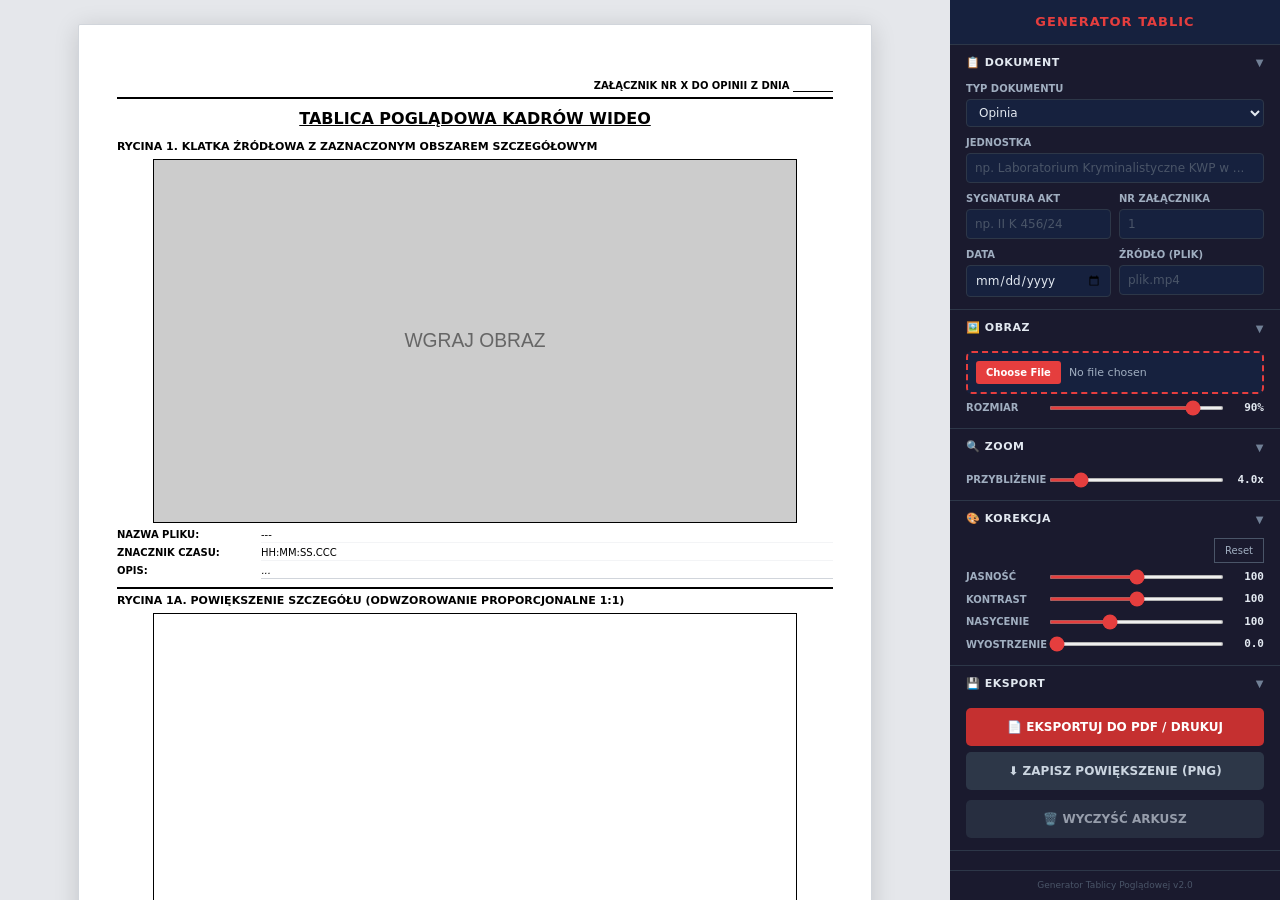
==== index-offline.html @ 0efaf01d "Zmiana layoutu" ====
<!DOCTYPE html>
<html lang="pl">

<head>
    <meta charset="UTF-8">
    <meta name="viewport" content="width=device-width, initial-scale=1.0">
    <title>Generator Tablicy Poglądowej Biegłego</title>
    <link rel="stylesheet" href="tailwind.min.css">
    <style>
        @page {
            margin: 5mm 20mm;
        }

        /* ─── Layout: workspace + sidebar ─── */
        html,
        body {
            margin: 0;
            padding: 0;
            height: 100%;
            overflow: hidden;
        }

        .app-layout {
            display: flex;
            height: 100vh;
        }

        .workspace {
            flex: 1;
            overflow-y: auto;
            background: #e5e7eb;
            padding: 24px;
        }

        .sidebar {
            width: 330px;
            min-width: 330px;
            height: 100vh;
            overflow-y: auto;
            background: #1a1a2e;
            color: #d1d5db;
            font-size: 12px;
            display: flex;
            flex-direction: column;
        }

        .sidebar::-webkit-scrollbar {
            width: 6px;
        }

        .sidebar::-webkit-scrollbar-track {
            background: #16213e;
        }

        .sidebar::-webkit-scrollbar-thumb {
            background: #4a5568;
            border-radius: 3px;
        }

        /* ─── Sidebar sections ─── */
        .sidebar-header {
            padding: 12px 16px;
            background: #16213e;
            border-bottom: 1px solid #2d3748;
            font-size: 13px;
            font-weight: 700;
            text-transform: uppercase;
            letter-spacing: 1px;
            color: #e53e3e;
            text-align: center;
        }

        .panel-section {
            border-bottom: 1px solid #2d3748;
        }

        .panel-toggle {
            width: 100%;
            display: flex;
            align-items: center;
            justify-content: space-between;
            padding: 10px 16px;
            background: transparent;
            border: none;
            color: #e2e8f0;
            font-size: 11px;
            font-weight: 700;
            text-transform: uppercase;
            letter-spacing: 0.5px;
            cursor: pointer;
            transition: background 0.15s;
        }

        .panel-toggle:hover {
            background: rgba(255, 255, 255, 0.05);
        }

        .panel-toggle .chevron {
            transition: transform 0.2s;
            font-size: 10px;
            color: #718096;
        }

        .panel-toggle.collapsed .chevron {
            transform: rotate(-90deg);
        }

        .panel-body {
            padding: 0 16px 12px 16px;
            overflow: hidden;
            transition: max-height 0.25s ease, opacity 0.2s ease, padding 0.25s ease;
            max-height: 600px;
            opacity: 1;
        }

        .panel-body.hidden-section {
            max-height: 0;
            opacity: 0;
            padding-top: 0;
            padding-bottom: 0;
        }

        /* ─── Sidebar form controls ─── */
        .sb-label {
            display: block;
            font-size: 10px;
            font-weight: 700;
            text-transform: uppercase;
            color: #a0aec0;
            margin-bottom: 3px;
            margin-top: 8px;
        }

        .sb-label:first-child {
            margin-top: 0;
        }

        .sb-input {
            width: 100%;
            padding: 5px 8px;
            border: 1px solid #2d3748;
            border-radius: 4px;
            background: #16213e;
            color: #e2e8f0;
            font-size: 12px;
            outline: none;
            transition: border-color 0.15s;
        }

        .sb-input:focus {
            border-color: #e53e3e;
        }

        .sb-input::placeholder {
            color: #4a5568;
        }

        select.sb-input {
            cursor: pointer;
        }

        .sb-slider-row {
            display: flex;
            align-items: center;
            gap: 8px;
            margin-top: 6px;
        }

        .sb-slider-label {
            font-size: 10px;
            font-weight: 700;
            text-transform: uppercase;
            color: #a0aec0;
            white-space: nowrap;
            width: 75px;
        }

        .sb-slider-row input[type="range"] {
            flex: 1;
            accent-color: #e53e3e;
            height: 4px;
        }

        .sb-slider-val {
            font-family: monospace;
            font-weight: 700;
            font-size: 11px;
            min-width: 32px;
            text-align: right;
            color: #e2e8f0;
        }

        .sb-btn {
            width: 100%;
            padding: 10px;
            border: none;
            border-radius: 5px;
            font-weight: 700;
            font-size: 12px;
            text-transform: uppercase;
            cursor: pointer;
            transition: background 0.15s, transform 0.1s;
            margin-top: 6px;
        }

        .sb-btn:active {
            transform: scale(0.98);
        }

        .sb-btn-primary {
            background: #c53030;
            color: white;
        }

        .sb-btn-primary:hover {
            background: #e53e3e;
        }

        .sb-btn-secondary {
            background: #2d3748;
            color: #cbd5e0;
        }

        .sb-btn-secondary:hover {
            background: #4a5568;
        }

        .sb-btn-reset {
            background: transparent;
            border: 1px solid #4a5568;
            color: #a0aec0;
            padding: 4px 10px;
            font-size: 10px;
        }

        .sb-btn-reset:hover {
            border-color: #e53e3e;
            color: #e53e3e;
        }

        .sb-grid-2 {
            display: grid;
            grid-template-columns: 1fr 1fr;
            gap: 8px;
        }

        .sb-file-input {
            width: 100%;
            padding: 8px;
            background: #16213e;
            border: 2px dashed #e53e3e;
            border-radius: 6px;
            color: #a0aec0;
            font-size: 11px;
            cursor: pointer;
            margin-top: 4px;
        }

        .sb-file-input::-webkit-file-upload-button {
            background: #e53e3e;
            color: white;
            border: none;
            padding: 4px 10px;
            border-radius: 3px;
            font-size: 10px;
            font-weight: 700;
            cursor: pointer;
            margin-right: 8px;
        }

        /* ─── Responsive: mobile ─── */
        @media (max-width: 900px) {
            .app-layout {
                flex-direction: column;
                height: auto;
            }

            .sidebar {
                width: 100%;
                min-width: unset;
                height: auto;
                max-height: none;
                order: -1;
            }

            .workspace {
                height: auto;
                overflow: visible;
            }

            html,
            body {
                overflow: auto;
                height: auto;
            }
        }

        /* ─── Print ─── */
        @media print {

            .sidebar,
            .no-print {
                display: none !important;
            }

            .force-page-break>.print-only-header {
                display: flex !important;
            }

            body,
            html {
                background: white;
                margin: 0;
                padding: 0;
                height: auto;
                overflow: visible;
            }

            .app-layout {
                display: block;
                height: auto;
            }

            .workspace {
                padding: 0;
                background: white;
                overflow: visible;
            }

            .a4-page {
                margin: 0 !important;
                box-shadow: none !important;
                width: 100% !important;
                padding: 0 !important;
                border: none !important;
                min-height: auto !important;
                background: white !important;
            }

            .zoom-section-wrapper.force-page-break {
                page-break-before: always;
            }

            .force-page-break>.zoom-content {
                border-top: none !important;
            }

            .zoom-selector {
                box-shadow: none !important;
                border: 2px solid red !important;
                background: transparent !important;
            }
        }

        .print-only-header {
            display: none;
        }

        .a4-page {
            width: 210mm;
            min-height: 297mm;
            padding: 10mm;
            margin: 0 auto;
            background: white;
            box-shadow: 0 4px 24px rgba(0, 0, 0, 0.15);
            position: relative;
            border: 1px solid #d1d5db;
            border-radius: 2px;
        }

        .zoom-selector {
            position: absolute;
            border: 3px solid red;
            background: rgba(255, 0, 0, 0.05);
            cursor: move;
            z-index: 10;
        }

        .zoom-display-container {
            border: 1px solid black;
            width: 100%;
            aspect-ratio: 16 / 9;
            background: #ffffff;
            overflow: hidden;
            display: flex;
            align-items: center;
            justify-content: center;
        }

        #main-frame {
            image-rendering: pixelated;
            image-rendering: -webkit-optimize-contrast;
        }

        /* ─── Portrait: side-by-side ─── */
        .portrait-side-by-side {
            display: flex !important;
            gap: 8px;
            align-items: flex-start;
        }

        .portrait-side-by-side>.rycina-section {
            flex: 1;
            min-width: 0;
        }

        .portrait-side-by-side>.zoom-section-wrapper {
            flex: 1;
            min-width: 0;
        }

        .portrait-side-by-side .zoom-content {
            border-top: none !important;
            border-left: 2px solid black;
            padding-left: 8px;
            padding-top: 0;
        }

        .portrait-side-by-side .rycina-meta {
            display: none;
        }

        #zoom-canvas {
            width: 100%;
            height: 100%;
            object-fit: contain;
            display: block;
            image-rendering: pixelated;
        }
    </style>
</head>

<body>

    <div class="app-layout">
        <!-- ═══ WORKSPACE (lewa strona) ═══ -->
        <main class="workspace">
            <div id="printable-area" class="a4-page text-black">
                <div class="flex justify-between border-b-2 border-black pb-1 mb-2">
                    <div class="text-[10px] font-bold uppercase" id="display-jednostka"></div>
                    <div class="text-[10px] font-bold uppercase text-right">
                        <span id="display-sygnatura"></span><br>
                        ZAŁĄCZNIK NR <span id="display-zalacznik">X</span>
                        DO <span id="display-typ-dokumentu">OPINII</span> Z DNIA <span id="display-data">________</span>
                    </div>
                </div>

                <h2 class="text-center text-base font-bold underline mb-2 uppercase">Tablica poglądowa kadrów wideo</h2>

                <!-- Kontener flex: side-by-side dla portrait -->
                <div id="content-flex-wrapper">

                    <!-- Główna klatka -->
                    <div class="mb-2 rycina-section">
                        <div class="font-bold mb-1 text-[11px] uppercase">Rycina 1. Klatka źródłowa z zaznaczonym
                            obszarem
                            szczegółowym</div>
                        <div id="wrapper"
                            class="relative inline-block overflow-hidden border border-black bg-black mx-auto"
                            style="max-width: 90%; display: block;">
                            <img id="main-frame"
                                src="data:image/svg+xml,%3Csvg xmlns='http://www.w3.org/2000/svg' width='800' height='450'%3E%3Crect width='100%25' height='100%25' fill='%23cccccc'/%3E%3Ctext x='50%25' y='50%25' font-family='Arial' font-size='24' fill='%23666666' text-anchor='middle' dy='.3em'%3EWGRAJ OBRAZ%3C/text%3E%3C/svg%3E"
                                class="block w-full h-auto">
                            <div id="selector" class="zoom-selector"></div>
                        </div>

                        <div class="rycina-meta mt-1 grid grid-cols-1 gap-0.5 text-[10px]">
                            <div class="flex"><span class="font-bold w-36 uppercase">Nazwa pliku:</span> <span
                                    contenteditable="true" id="meta-file"
                                    class="border-b border-gray-100 flex-1">---</span>
                            </div>
                            <div class="flex"><span class="font-bold w-36 uppercase">Znacznik czasu:</span> <span
                                    contenteditable="true" class="border-b border-gray-100 flex-1">HH:MM:SS.CCC</span>
                            </div>
                            <div class="flex"><span class="font-bold w-36 uppercase">Opis:</span> <span
                                    contenteditable="true" id="desc-location"
                                    class="italic border-b border-gray-300 flex-1">...</span></div>
                        </div>
                    </div>

                    <!-- Wrapper sekcji powiększenia (warunkowy page-break) -->
                    <div id="zoom-section-wrapper" class="zoom-section-wrapper">
                        <!-- Nagłówek powielony — widoczny tylko w druku gdy jest na nowej stronie -->
                        <div id="zoom-page-header"
                            class="print-only-header justify-between border-b-2 border-black pb-1 mb-2">
                            <div class="text-[10px] font-bold uppercase display-jednostka-mirror"></div>
                            <div class="text-[10px] font-bold uppercase text-right">
                                <span class="display-sygnatura-mirror"></span><br>
                                ZAŁĄCZNIK NR <span class="display-zalacznik-mirror">X</span>
                                DO <span class="display-typ-dokumentu-mirror">OPINII</span> Z DNIA <span
                                    class="display-data-mirror">________</span>
                            </div>
                        </div>

                        <!-- Sekcja powiększenia -->
                        <div class="zoom-content border-t-2 border-black pt-1">
                            <div class="font-bold mb-1 text-[11px] uppercase">Rycina 1a. Powiększenie szczegółu
                                (Odwzorowanie
                                proporcjonalne 1:1)</div>
                            <div class="zoom-display-container mx-auto" id="canvas-container" style="max-width: 90%;">
                                <canvas id="zoom-canvas"></canvas>
                            </div>

                            <div class="mt-1 grid grid-cols-2 gap-2">
                                <div class="text-[10px] p-2 border border-gray-100 bg-gray-50">
                                    <p class="font-bold mb-1 uppercase text-red-900 border-b border-red-100 pb-1">
                                        Metodyka:
                                    </p>
                                    <p class="leading-tight text-gray-700">
                                        Obszar przedstawiony na Ryc. 1a stanowi bezpośrednie powiększenie fragmentu
                                        wskazanego na
                                        Ryc. 1.
                                        <span id="zoom-info-text" class="font-bold text-black">Wgraj obraz aby
                                            wyświetlić
                                            parametry
                                            powiększenia.</span>
                                        Zachowano proporcje 1:1 obszaru źródłowego. Wyłączono interpolację dwuliniową —
                                        każdy piksel
                                        źródłowy odwzorowany jako identyczny blok N×N pikseli.<span
                                            id="corr-methodology-text"></span>
                                    </p>
                                </div>
                                <div class="text-[10px] p-2 border border-gray-100">
                                    <p class="font-bold mb-1 uppercase text-red-900 border-b border-red-100 pb-1">
                                        Analiza
                                        szczegółu:
                                    </p>
                                    <p contenteditable="true" class="italic min-h-[30px] leading-tight">Na powiększeniu
                                        widoczne
                                        są...
                                    </p>
                                </div>
                            </div>

                            <div class="mt-16 flex justify-end">
                                <div class="text-center w-72 border-t border-black pt-1">
                                    <p class="text-[8px] uppercase font-bold tracking-tighter" id="display-podpis">Imię,
                                        Nazwisko i
                                        Podpis Biegłego</p>
                                </div>
                            </div>
                        </div>
                    </div>
                </div>
            </div><!-- /content-flex-wrapper -->
        </main>

        <!-- ═══ SIDEBAR (prawa strona) ═══ -->
        <aside class="sidebar no-print">
            <div class="sidebar-header">Generator Tablic</div>

            <!-- ▼ DOKUMENT -->
            <div class="panel-section">
                <button class="panel-toggle" onclick="togglePanel(this)">
                    <span>📋 Dokument</span><span class="chevron">▼</span>
                </button>
                <div class="panel-body">
                    <label class="sb-label">Typ dokumentu</label>
                    <select id="input-typ-dokumentu" class="sb-input">
                        <option value="opinia">Opinia</option>
                        <option value="sprawozdanie">Sprawozdanie</option>
                    </select>

                    <label class="sb-label">Jednostka</label>
                    <input type="text" id="input-jednostka" name="jednostka" list="list-jednostka" class="sb-input"
                        placeholder="np. Laboratorium Kryminalistyczne KWP w ...">
                    <datalist id="list-jednostka"></datalist>

                    <div class="sb-grid-2" style="margin-top:8px;">
                        <div>
                            <label class="sb-label">Sygnatura akt</label>
                            <input type="text" id="input-sygnatura" name="sygnatura" list="list-sygnatura"
                                class="sb-input" placeholder="np. II K 456/24">
                            <datalist id="list-sygnatura"></datalist>
                        </div>
                        <div>
                            <label class="sb-label">Nr załącznika</label>
                            <input type="text" id="input-zalacznik" name="zalacznik" list="list-zalacznik"
                                class="sb-input" placeholder="1">
                            <datalist id="list-zalacznik"></datalist>
                        </div>
                    </div>

                    <div class="sb-grid-2" style="margin-top:8px;">
                        <div>
                            <label class="sb-label">Data</label>
                            <input type="date" id="input-data" name="data" class="sb-input">
                        </div>
                        <div>
                            <label class="sb-label">Źródło (Plik)</label>
                            <input type="text" id="input-plik" name="plik" list="list-plik" class="sb-input"
                                placeholder="plik.mp4">
                            <datalist id="list-plik"></datalist>
                        </div>
                    </div>
                </div>
            </div>

            <!-- ▼ OBRAZ -->
            <div class="panel-section">
                <button class="panel-toggle" onclick="togglePanel(this)">
                    <span>🖼️ Obraz</span><span class="chevron">▼</span>
                </button>
                <div class="panel-body">
                    <input type="file" id="image-upload" accept="image/*" class="sb-file-input">
                    <div class="sb-slider-row">
                        <span class="sb-slider-label">Rozmiar</span>
                        <input type="range" id="image-size-range" min="30" max="100" step="1" value="90">
                        <span class="sb-slider-val" id="image-size-val">90%</span>
                    </div>
                </div>
            </div>

            <!-- ▼ ZOOM -->
            <div class="panel-section">
                <button class="panel-toggle" onclick="togglePanel(this)">
                    <span>🔍 Zoom</span><span class="chevron">▼</span>
                </button>
                <div class="panel-body">
                    <div class="sb-slider-row">
                        <span class="sb-slider-label">Przybliżenie</span>
                        <input type="range" id="zoom-range" min="1.1" max="20" step="0.1" value="4">
                        <span class="sb-slider-val" id="zoom-val">4.0x</span>
                    </div>
                </div>
            </div>

            <!-- ▼ KOREKCJA -->
            <div class="panel-section">
                <button class="panel-toggle" onclick="togglePanel(this)">
                    <span>🎨 Korekcja</span><span class="chevron">▼</span>
                </button>
                <div class="panel-body">
                    <div style="display:flex; justify-content:flex-end; margin-bottom:4px;">
                        <button onclick="resetCorrections()" class="sb-btn-reset">Reset</button>
                    </div>
                    <div class="sb-slider-row">
                        <span class="sb-slider-label">Jasność</span>
                        <input type="range" id="corr-brightness" min="0" max="200" step="1" value="100">
                        <span class="sb-slider-val" id="corr-brightness-val">100</span>
                    </div>
                    <div class="sb-slider-row">
                        <span class="sb-slider-label">Kontrast</span>
                        <input type="range" id="corr-contrast" min="0" max="200" step="1" value="100">
                        <span class="sb-slider-val" id="corr-contrast-val">100</span>
                    </div>
                    <div class="sb-slider-row">
                        <span class="sb-slider-label">Nasycenie</span>
                        <input type="range" id="corr-saturation" min="0" max="300" step="1" value="100">
                        <span class="sb-slider-val" id="corr-saturation-val">100</span>
                    </div>
                    <div class="sb-slider-row">
                        <span class="sb-slider-label">Wyostrzenie</span>
                        <input type="range" id="corr-sharpen" min="0" max="5" step="0.1" value="0">
                        <span class="sb-slider-val" id="corr-sharpen-val">0.0</span>
                    </div>
                </div>
            </div>

            <!-- ▼ EKSPORT -->
            <div class="panel-section">
                <button class="panel-toggle" onclick="togglePanel(this)">
                    <span>💾 Eksport</span><span class="chevron">▼</span>
                </button>
                <div class="panel-body">
                    <button onclick="printWithName()" class="sb-btn sb-btn-primary">📄 Eksportuj do PDF /
                        Drukuj</button>
                    <button onclick="saveZoomImage()" class="sb-btn sb-btn-secondary">⬇ Zapisz powiększenie
                        (PNG)</button>
                    <button onclick="resetData()" class="sb-btn sb-btn-secondary"
                        style="margin-top:10px; opacity:0.7;">🗑️ Wyczyść arkusz</button>
                </div>
            </div>

            <!-- Spacer pushes content up -->
            <div style="flex:1;"></div>
            <div
                style="padding:8px 16px; text-align:center; font-size:9px; color:#4a5568; border-top:1px solid #2d3748;">
                Generator Tablicy Poglądowej v2.0
            </div>
        </aside>
    </div>

    <script>
        // ─── Panel collapse/expand ───
        function togglePanel(btn) {
            const body = btn.nextElementSibling;
            btn.classList.toggle('collapsed');
            body.classList.toggle('hidden-section');
        }

        // ─── DOM references ───
        const imageUpload = document.getElementById('image-upload');
        const mainFrame = document.getElementById('main-frame');
        const selector = document.getElementById('selector');
        const zoomCanvas = document.getElementById('zoom-canvas');
        const canvasContainer = document.getElementById('canvas-container');
        const ctx = zoomCanvas.getContext('2d');
        const wrapper = document.getElementById('wrapper');
        const zoomRange = document.getElementById('zoom-range');
        const zoomVal = document.getElementById('zoom-val');
        const zoomInfoText = document.getElementById('zoom-info-text');
        const imageSizeRange = document.getElementById('image-size-range');
        const imageSizeVal = document.getElementById('image-size-val');
        const zoomSectionWrapper = document.getElementById('zoom-section-wrapper');
        const zoomPageHeader = document.getElementById('zoom-page-header');

        let isDragging = false;
        let startX, startY;
        let lastMultiplier = 1;

        function getCanvasProportions() {
            return canvasContainer.clientWidth / canvasContainer.clientHeight;
        }

        function updateMirrors(className, text) {
            document.querySelectorAll('.' + className).forEach(el => el.innerText = text);
        }

        const contentFlexWrapper = document.getElementById('content-flex-wrapper');

        function setPageMode(isPortrait) {
            if (isPortrait) {
                contentFlexWrapper.classList.add('portrait-side-by-side');
                zoomSectionWrapper.classList.remove('force-page-break');
            } else {
                contentFlexWrapper.classList.remove('portrait-side-by-side');
                zoomSectionWrapper.classList.remove('force-page-break');
            }
        }

        // ─── Field sync ───
        document.getElementById('input-jednostka').addEventListener('input', e => {
            document.getElementById('display-jednostka').innerText = e.target.value;
            updateMirrors('display-jednostka-mirror', e.target.value);
        });
        document.getElementById('input-sygnatura').addEventListener('input', e => {
            const val = e.target.value ? 'SYGNATURA: ' + e.target.value : '';
            document.getElementById('display-sygnatura').innerText = val;
            updateMirrors('display-sygnatura-mirror', val);
        });
        document.getElementById('input-zalacznik').addEventListener('input', e => {
            document.getElementById('display-zalacznik').innerText = e.target.value;
            updateMirrors('display-zalacznik-mirror', e.target.value);
        });
        document.getElementById('input-data').addEventListener('input', e => {
            document.getElementById('display-data').innerText = e.target.value;
            updateMirrors('display-data-mirror', e.target.value);
        });
        document.getElementById('input-plik').addEventListener('input', e => document.getElementById('meta-file').innerText = e.target.value);

        document.getElementById('input-typ-dokumentu').addEventListener('change', function (e) {
            const typ = e.target.value;
            if (typ === 'opinia') {
                document.getElementById('display-typ-dokumentu').innerText = 'OPINII';
                updateMirrors('display-typ-dokumentu-mirror', 'OPINII');
                document.getElementById('display-podpis').innerText = 'Imię, Nazwisko i Podpis Biegłego';
            } else {
                document.getElementById('display-typ-dokumentu').innerText = 'SPRAWOZDANIA';
                updateMirrors('display-typ-dokumentu-mirror', 'SPRAWOZDANIA');
                document.getElementById('display-podpis').innerText = 'Imię, Nazwisko i Podpis Specjalisty';
            }
        });

        // ─── Sliders ───
        imageSizeRange.addEventListener('input', (e) => {
            const size = e.target.value;
            imageSizeVal.innerText = size + '%';
            wrapper.style.maxWidth = size + '%';
            canvasContainer.style.maxWidth = size + '%';
            updateSelectorSize();
            updateZoom();
        });

        zoomRange.addEventListener('input', (e) => {
            const scale = e.target.value;
            const formattedScale = parseFloat(scale).toFixed(1);
            zoomVal.innerText = formattedScale + 'x';
            zoomInfoText.innerText = `Przybliżenie: ${formattedScale}x.`;
            updateSelectorSize();
            updateZoom();
        });

        function updateSelectorSize() {
            if (!mainFrame.clientWidth) return;
            const scale = zoomRange.value;
            const containerRatio = getCanvasProportions();
            const widthPct = (100 / scale);
            const newWidthPx = mainFrame.clientWidth / scale;
            const newHeightPx = newWidthPx / containerRatio;
            const heightPct = (newHeightPx / wrapper.clientHeight) * 100;

            const currentLeft = parseFloat(selector.style.left) || 0;
            const currentTop = parseFloat(selector.style.top) || 0;
            const currentW = parseFloat(selector.style.width) || widthPct;
            const currentH = parseFloat(selector.style.height) || heightPct;
            const centerX = currentLeft + currentW / 2;
            const centerY = currentTop + currentH / 2;

            selector.style.width = widthPct + '%';
            selector.style.height = heightPct + '%';

            const maxLeftPct = 100 - widthPct;
            const maxTopPct = 100 - heightPct;
            const newLeft = Math.max(0, Math.min(centerX - widthPct / 2, maxLeftPct));
            const newTop = Math.max(0, Math.min(centerY - heightPct / 2, maxTopPct));
            selector.style.left = newLeft + '%';
            selector.style.top = newTop + '%';
        }

        // ─── Image upload ───
        imageUpload.addEventListener('change', function (e) {
            const file = e.target.files[0];
            if (file) {
                const reader = new FileReader();
                reader.onload = function (event) {
                    mainFrame.onload = () => {
                        const ratio = mainFrame.naturalWidth / mainFrame.naturalHeight;
                        canvasContainer.style.aspectRatio = ratio.toString();
                        selector.style.left = '0%';
                        selector.style.top = '0%';
                        document.getElementById('desc-location').innerText = file.name + ' | Rozdzielczość: ' + mainFrame.naturalWidth + ' × ' + mainFrame.naturalHeight + ' px';
                        const isPortrait = mainFrame.naturalHeight > mainFrame.naturalWidth;
                        setPageMode(isPortrait);
                        updateSelectorSize();
                        updateZoom();
                    };
                    mainFrame.src = event.target.result;
                }
                reader.readAsDataURL(file);
            }
        });

        // ─── Drag & click ───
        selector.addEventListener('mousedown', startDragFn);
        window.addEventListener('mousemove', dragFn);
        window.addEventListener('mouseup', endDragFn);

        function startDragFn(e) {
            isDragging = true;
            startX = e.clientX - selector.offsetLeft;
            startY = e.clientY - selector.offsetTop;
            e.preventDefault();
        }
        function dragFn(e) {
            if (!isDragging) return;
            let x = e.clientX - startX;
            let y = e.clientY - startY;
            const maxX = wrapper.clientWidth - selector.clientWidth;
            const maxY = wrapper.clientHeight - selector.clientHeight;
            x = Math.max(0, Math.min(x, maxX));
            y = Math.max(0, Math.min(y, maxY));
            selector.style.left = (x / wrapper.clientWidth * 100) + '%';
            selector.style.top = (y / wrapper.clientHeight * 100) + '%';
            updateZoom();
        }
        function endDragFn() { isDragging = false; }

        wrapper.addEventListener('click', function (e) {
            if (e.target === selector) return;
            const rect = wrapper.getBoundingClientRect();
            let x = e.clientX - rect.left - selector.clientWidth / 2;
            let y = e.clientY - rect.top - selector.clientHeight / 2;
            const maxX = wrapper.clientWidth - selector.clientWidth;
            const maxY = wrapper.clientHeight - selector.clientHeight;
            x = Math.max(0, Math.min(x, maxX));
            y = Math.max(0, Math.min(y, maxY));
            selector.style.left = (x / wrapper.clientWidth * 100) + '%';
            selector.style.top = (y / wrapper.clientHeight * 100) + '%';
            updateZoom();
        });

        // ─── Correction controls ───
        const corrBrightness = document.getElementById('corr-brightness');
        const corrBrightnessVal = document.getElementById('corr-brightness-val');
        const corrContrast = document.getElementById('corr-contrast');
        const corrContrastVal = document.getElementById('corr-contrast-val');
        const corrSaturation = document.getElementById('corr-saturation');
        const corrSaturationVal = document.getElementById('corr-saturation-val');
        const corrSharpen = document.getElementById('corr-sharpen');
        const corrSharpenVal = document.getElementById('corr-sharpen-val');
        const corrMethodologyText = document.getElementById('corr-methodology-text');

        function getCorrectionFilter() {
            const b = corrBrightness.value;
            const c = corrContrast.value;
            const s = corrSaturation.value;
            return `brightness(${b}%) contrast(${c}%) saturate(${s}%)`;
        }

        function applyUnsharpMask(canvas, ctxLocal, amount) {
            if (amount <= 0) return;
            const w = canvas.width;
            const h = canvas.height;
            const original = ctxLocal.getImageData(0, 0, w, h);
            const data = original.data;
            const blurred = ctxLocal.getImageData(0, 0, w, h);
            const bData = blurred.data;
            const kernel = [1, 2, 1, 2, 4, 2, 1, 2, 1];
            const kSum = 16;
            for (let y = 1; y < h - 1; y++) {
                for (let x = 1; x < w - 1; x++) {
                    for (let ch = 0; ch < 3; ch++) {
                        let acc = 0;
                        for (let ky = -1; ky <= 1; ky++) {
                            for (let kx = -1; kx <= 1; kx++) {
                                const idx = ((y + ky) * w + (x + kx)) * 4 + ch;
                                acc += data[idx] * kernel[(ky + 1) * 3 + (kx + 1)];
                            }
                        }
                        bData[(y * w + x) * 4 + ch] = acc / kSum;
                    }
                }
            }
            const result = ctxLocal.createImageData(w, h);
            const rData = result.data;
            for (let i = 0; i < data.length; i += 4) {
                for (let ch = 0; ch < 3; ch++) {
                    const sharp = data[i + ch] + amount * (data[i + ch] - bData[i + ch]);
                    rData[i + ch] = Math.min(255, Math.max(0, Math.round(sharp)));
                }
                rData[i + 3] = data[i + 3];
            }
            ctxLocal.putImageData(result, 0, 0);
        }

        function updateCorrectionMethodology() {
            const b = parseInt(corrBrightness.value);
            const c = parseInt(corrContrast.value);
            const s = parseInt(corrSaturation.value);
            const sh = parseFloat(corrSharpen.value);
            const sliderZoom = parseFloat(zoomRange.value).toFixed(1);
            zoomInfoText.innerHTML =
                `Obszar zaznaczenia: <strong>${sliderZoom}&times;</strong> ` +
                `(selektor obejmuje 1/${sliderZoom} szerokości obrazu).` +
                ` Powiększenie pikselowe: <strong>${lastMultiplier}&times;</strong>` +
                ` (każdy piksel źródłowy = ${lastMultiplier}×${lastMultiplier} pikseli wynikowych).`;
            const active = (b !== 100 || c !== 100 || s !== 100 || sh > 0);
            if (!active) { corrMethodologyText.textContent = ''; return; }
            const parts = [];
            if (b !== 100) parts.push(`jasność ${b}%`);
            if (c !== 100) parts.push(`kontrast ${c}%`);
            if (s !== 100) parts.push(`nasycenie ${s}%`);
            if (sh > 0) parts.push(`wyostrzenie USM ${sh.toFixed(1)}`);
            corrMethodologyText.textContent = ` Zastosowano korekcję obrazu: ${parts.join(', ')}.`;
        }

        function resetCorrections() {
            corrBrightness.value = 100; corrBrightnessVal.textContent = '100';
            corrContrast.value = 100; corrContrastVal.textContent = '100';
            corrSaturation.value = 100; corrSaturationVal.textContent = '100';
            corrSharpen.value = 0; corrSharpenVal.textContent = '0.0';
            updateZoom();
        }

        corrBrightness.addEventListener('input', () => { corrBrightnessVal.textContent = corrBrightness.value; updateZoom(); });
        corrContrast.addEventListener('input', () => { corrContrastVal.textContent = corrContrast.value; updateZoom(); });
        corrSaturation.addEventListener('input', () => { corrSaturationVal.textContent = corrSaturation.value; updateZoom(); });
        corrSharpen.addEventListener('input', () => { corrSharpenVal.textContent = parseFloat(corrSharpen.value).toFixed(1); updateZoom(); });

        // ─── Zoom rendering ───
        function updateZoom() {
            if (!mainFrame.complete || mainFrame.naturalWidth === 0) return;
            const rect = selector.getBoundingClientRect();
            const imgRect = mainFrame.getBoundingClientRect();
            const ratioX = mainFrame.naturalWidth / mainFrame.clientWidth;
            const ratioY = mainFrame.naturalHeight / mainFrame.clientHeight;
            const sourceX = (rect.left - imgRect.left) * ratioX;
            const sourceY = (rect.top - imgRect.top) * ratioY;
            const sourceW = rect.width * ratioX;
            const sourceH = rect.height * ratioY;

            const displayW = canvasContainer.clientWidth;
            const multiplier = Math.max(1, Math.floor(displayW / sourceW));
            lastMultiplier = multiplier;

            zoomCanvas.width = Math.round(sourceW) * multiplier;
            zoomCanvas.height = Math.round(sourceH) * multiplier;

            ctx.imageSmoothingEnabled = false;
            ctx.mozImageSmoothingEnabled = false;
            ctx.webkitImageSmoothingEnabled = false;

            ctx.drawImage(mainFrame, sourceX, sourceY, sourceW, sourceH, 0, 0, zoomCanvas.width, zoomCanvas.height);

            const sharpenAmount = parseFloat(corrSharpen.value);
            if (sharpenAmount > 0) {
                const offscreen = document.createElement('canvas');
                offscreen.width = zoomCanvas.width;
                offscreen.height = zoomCanvas.height;
                const offCtx = offscreen.getContext('2d');
                offCtx.imageSmoothingEnabled = false;
                offCtx.filter = getCorrectionFilter();
                offCtx.drawImage(mainFrame, sourceX, sourceY, sourceW, sourceH, 0, 0, offscreen.width, offscreen.height);
                offCtx.filter = 'none';
                applyUnsharpMask(offscreen, offCtx, sharpenAmount);
                zoomCanvas.style.filter = 'none';
                ctx.clearRect(0, 0, zoomCanvas.width, zoomCanvas.height);
                ctx.imageSmoothingEnabled = false;
                ctx.drawImage(offscreen, 0, 0);
            } else {
                zoomCanvas.style.filter = getCorrectionFilter();
            }
            updateCorrectionMethodology();
        }

        // ─── Autocomplete (localStorage) ───
        const autoFields = ['jednostka', 'sygnatura', 'zalacznik', 'plik'];

        function loadAutocomplete() {
            autoFields.forEach(field => {
                const stored = JSON.parse(localStorage.getItem('ac_' + field) || '[]');
                const datalist = document.getElementById('list-' + field);
                datalist.innerHTML = '';
                stored.forEach(val => {
                    const opt = document.createElement('option');
                    opt.value = val;
                    datalist.appendChild(opt);
                });
            });
        }
        function saveAutocomplete() {
            autoFields.forEach(field => {
                const input = document.getElementById('input-' + field);
                const val = input.value.trim();
                if (!val) return;
                let stored = JSON.parse(localStorage.getItem('ac_' + field) || '[]');
                stored = stored.filter(v => v !== val);
                stored.unshift(val);
                stored = stored.slice(0, 20);
                localStorage.setItem('ac_' + field, JSON.stringify(stored));
            });
        }
        loadAutocomplete();

        // ─── Print / Export ───
        function printWithName() {
            saveAutocomplete();
            loadAutocomplete();
            const originalTitle = document.title;
            const sygnatura = document.getElementById('input-sygnatura').value.trim().replace(/[\/\.]/g, '-');
            const zalacznik = document.getElementById('input-zalacznik').value.trim();
            let name = 'Tablica';
            if (sygnatura) name = sygnatura;
            if (zalacznik) name += '_zal-' + zalacznik;
            document.title = name;
            window.print();
            document.title = originalTitle;
        }

        function resetData() { if (confirm('Wyczyścić arkusz?')) location.reload(); }

        function saveZoomImage() {
            if (!mainFrame.complete || mainFrame.naturalWidth === 0) {
                alert('Najpierw wgraj klatkę dowodową.');
                return;
            }
            const sygnatura = document.getElementById('input-sygnatura').value.trim().replace(/[\/\.]/g, '-');
            const zalacznik = document.getElementById('input-zalacznik').value.trim();
            let name = 'Powiekszenie';
            if (sygnatura) name = sygnatura;
            if (zalacznik) name += '_zal-' + zalacznik;
            name += '_zoom.png';
            const sharpenAmount = parseFloat(corrSharpen.value);
            const filterStr = getCorrectionFilter();
            const isNeutralFilter = (parseInt(corrBrightness.value) === 100 &&
                parseInt(corrContrast.value) === 100 &&
                parseInt(corrSaturation.value) === 100);
            if (sharpenAmount > 0 || isNeutralFilter) {
                triggerDownload(zoomCanvas.toDataURL('image/png'), name);
            } else {
                const offscreen = document.createElement('canvas');
                offscreen.width = zoomCanvas.width;
                offscreen.height = zoomCanvas.height;
                const offCtx = offscreen.getContext('2d');
                offCtx.imageSmoothingEnabled = false;
                offCtx.filter = filterStr;
                offCtx.drawImage(zoomCanvas, 0, 0);
                offCtx.filter = 'none';
                triggerDownload(offscreen.toDataURL('image/png'), name);
            }
        }

        function triggerDownload(dataUrl, filename) {
            const a = document.createElement('a');
            a.href = dataUrl;
            a.download = filename;
            document.body.appendChild(a);
            a.click();
            document.body.removeChild(a);
        }

        window.addEventListener('resize', () => {
            updateSelectorSize();
            updateZoom();
        });
    </script>
</body>

</html>
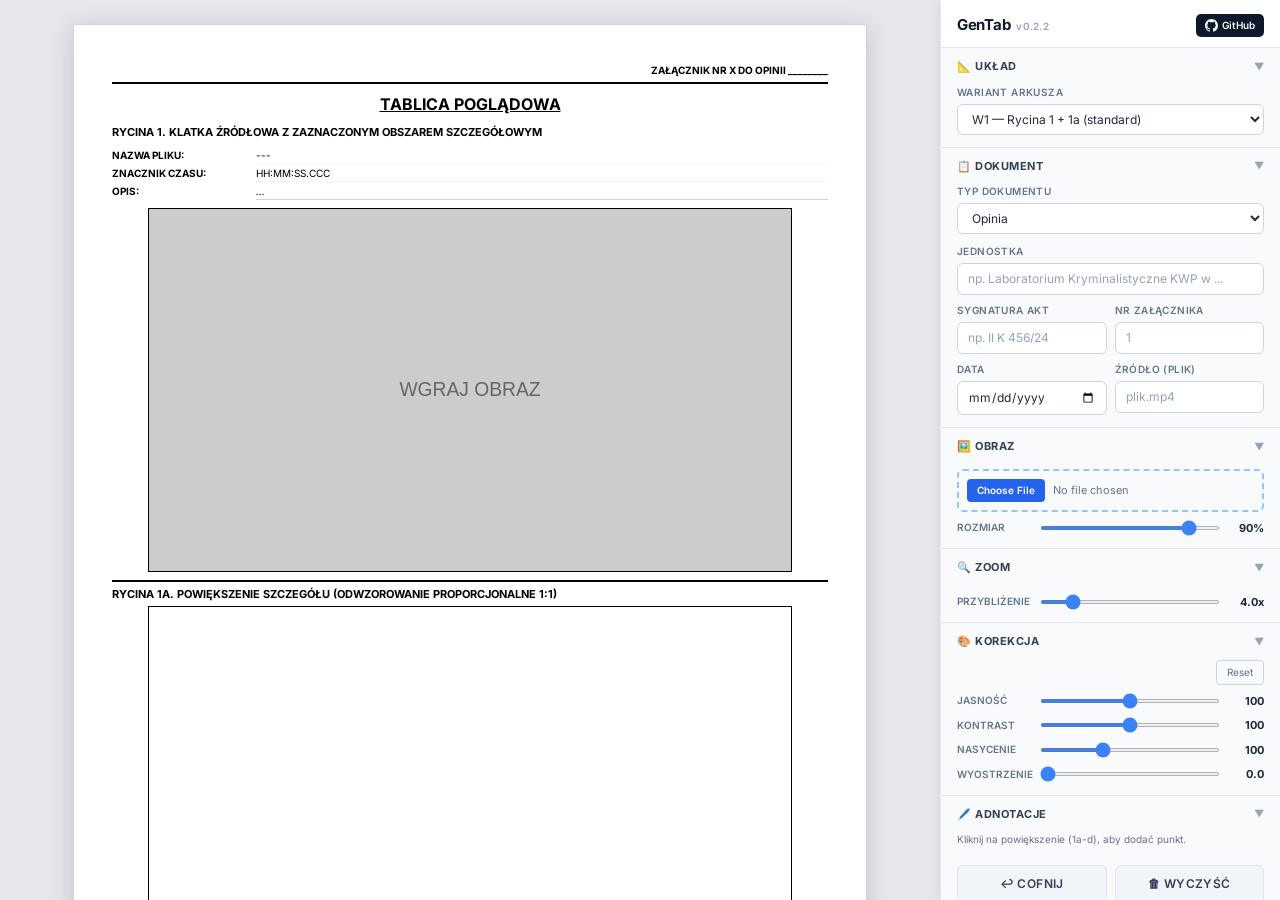
==== commit 5fb7ad48: "Opis zmian (np. v0.2.2)" ====
--- a/index-offline.html
+++ b/index-offline.html
@@ -4,7 +4,10 @@
 <head>
     <meta charset="UTF-8">
     <meta name="viewport" content="width=device-width, initial-scale=1.0">
-    <title>Generator Tablicy Poglądowej Biegłego</title>
+    <title>GenTab – Generator Tablic Poglądowych</title>
+    <link rel="preconnect" href="https://fonts.googleapis.com">
+    <link rel="preconnect" href="https://fonts.gstatic.com" crossorigin>
+    <link href="https://fonts.googleapis.com/css2?family=Inter:wght@400;500;600;700&display=swap" rel="stylesheet">
     <link rel="stylesheet" href="tailwind.min.css">
     <style>
         @page {
@@ -18,6 +21,7 @@
             padding: 0;
             height: 100%;
             overflow: hidden;
+            font-family: 'Inter', system-ui, -apple-system, sans-serif;
         }
 
         .app-layout {
@@ -33,15 +37,17 @@
         }
 
         .sidebar {
-            width: 330px;
-            min-width: 330px;
+            width: 340px;
+            min-width: 340px;
             height: 100vh;
             overflow-y: auto;
-            background: #1a1a2e;
-            color: #d1d5db;
+            background: #f8fafc;
+            color: #1e293b;
             font-size: 12px;
             display: flex;
             flex-direction: column;
+            border-left: 1px solid #e2e8f0;
+            box-shadow: -2px 0 12px rgba(0, 0, 0, 0.06);
         }
 
         .sidebar::-webkit-scrollbar {
@@ -49,29 +55,79 @@
         }
 
         .sidebar::-webkit-scrollbar-track {
-            background: #16213e;
+            background: #f1f5f9;
         }
 
         .sidebar::-webkit-scrollbar-thumb {
-            background: #4a5568;
+            background: #cbd5e1;
             border-radius: 3px;
         }
 
         /* ─── Sidebar sections ─── */
         .sidebar-header {
-            padding: 12px 16px;
-            background: #16213e;
-            border-bottom: 1px solid #2d3748;
-            font-size: 13px;
+            padding: 14px 16px 10px;
+            background: #ffffff;
+            border-bottom: 1px solid #e2e8f0;
+            display: flex;
+            align-items: center;
+            justify-content: space-between;
+            gap: 8px;
+        }
+
+        .sidebar-header-title {
+            display: flex;
+            align-items: baseline;
+            gap: 6px;
+        }
+
+        .sidebar-header-name {
+            font-size: 15px;
             font-weight: 700;
-            text-transform: uppercase;
-            letter-spacing: 1px;
-            color: #e53e3e;
-            text-align: center;
+            color: #0f172a;
+            letter-spacing: -0.3px;
+        }
+
+        .sidebar-header-version {
+            font-size: 10px;
+            font-weight: 600;
+            color: #94a3b8;
+            letter-spacing: 0.3px;
+        }
+
+        .sidebar-header-actions {
+            display: flex;
+            gap: 6px;
+            align-items: center;
+        }
+
+        .gh-btn {
+            display: inline-flex;
+            align-items: center;
+            gap: 4px;
+            padding: 4px 9px;
+            background: #0f172a;
+            color: #f1f5f9;
+            font-size: 10px;
+            font-weight: 600;
+            border-radius: 5px;
+            text-decoration: none;
+            transition: background 0.15s;
+            white-space: nowrap;
+        }
+
+        .gh-btn:hover {
+            background: #1e3a5f;
+        }
+
+        .gh-btn svg {
+            width: 13px;
+            height: 13px;
+            fill: currentColor;
+            flex-shrink: 0;
         }
 
         .panel-section {
-            border-bottom: 1px solid #2d3748;
+            border-bottom: 1px solid #e2e8f0;
         }
 
         .panel-toggle {
@@ -82,23 +138,24 @@
             padding: 10px 16px;
             background: transparent;
             border: none;
-            color: #e2e8f0;
+            color: #334155;
             font-size: 11px;
             font-weight: 700;
             text-transform: uppercase;
             letter-spacing: 0.5px;
             cursor: pointer;
             transition: background 0.15s;
+            font-family: 'Inter', system-ui, -apple-system, sans-serif;
         }
 
         .panel-toggle:hover {
-            background: rgba(255, 255, 255, 0.05);
+            background: #f1f5f9;
         }
 
         .panel-toggle .chevron {
             transition: transform 0.2s;
             font-size: 10px;
-            color: #718096;
+            color: #94a3b8;
         }
 
         .panel-toggle.collapsed .chevron {
@@ -124,11 +181,12 @@
         .sb-label {
             display: block;
             font-size: 10px;
-            font-weight: 700;
+            font-weight: 600;
             text-transform: uppercase;
-            color: #a0aec0;
-            margin-bottom: 3px;
-            margin-top: 8px;
+            color: #64748b;
+            margin-bottom: 4px;
+            margin-top: 10px;
+            letter-spacing: 0.4px;
         }
 
         .sb-label:first-child {
@@ -137,69 +195,78 @@
 
         .sb-input {
             width: 100%;
-            padding: 5px 8px;
-            border: 1px solid #2d3748;
-            border-radius: 4px;
-            background: #16213e;
-            color: #e2e8f0;
+            box-sizing: border-box;
+            padding: 6px 10px;
+            border: 1px solid #cbd5e1;
+            border-radius: 6px;
+            background: #ffffff;
+            color: #1e293b;
             font-size: 12px;
+            font-family: 'Inter', system-ui, -apple-system, sans-serif;
             outline: none;
-            transition: border-color 0.15s;
+            transition: border-color 0.15s, box-shadow 0.15s;
         }
 
         .sb-input:focus {
-            border-color: #e53e3e;
+            border-color: #3b82f6;
+            box-shadow: 0 0 0 3px rgba(59, 130, 246, 0.15);
         }
 
         .sb-input::placeholder {
-            color: #4a5568;
+            color: #94a3b8;
         }
 
         select.sb-input {
             cursor: pointer;
+        }
+
+        input[type="date"].sb-input {
+            color-scheme: light;
         }
 
         .sb-slider-row {
             display: flex;
             align-items: center;
             gap: 8px;
-            margin-top: 6px;
+            margin-top: 8px;
         }
 
         .sb-slider-label {
             font-size: 10px;
-            font-weight: 700;
+            font-weight: 600;
             text-transform: uppercase;
-            color: #a0aec0;
+            color: #64748b;
             white-space: nowrap;
             width: 75px;
         }
 
         .sb-slider-row input[type="range"] {
             flex: 1;
-            accent-color: #e53e3e;
+            accent-color: #3b82f6;
             height: 4px;
         }
 
         .sb-slider-val {
-            font-family: monospace;
+            font-family: 'Inter', monospace;
             font-weight: 700;
             font-size: 11px;
-            min-width: 32px;
+            min-width: 36px;
             text-align: right;
-            color: #e2e8f0;
+            color: #1e293b;
         }
 
         .sb-btn {
             width: 100%;
-            padding: 10px;
+            padding: 9px;
             border: none;
-            border-radius: 5px;
-            font-weight: 700;
+            border-radius: 6px;
+            font-weight: 600;
             font-size: 12px;
+            font-family: 'Inter', system-ui, -apple-system, sans-serif;
             text-transform: uppercase;
+            letter-spacing: 0.4px;
             cursor: pointer;
-            transition: background 0.15s, transform 0.1s;
+            transition: background 0.15s, transform 0.1s, box-shadow 0.15s;
             margin-top: 6px;
         }
 
@@ -208,34 +275,37 @@
         }
 
         .sb-btn-primary {
-            background: #c53030;
+            background: #2563eb;
             color: white;
+            box-shadow: 0 1px 3px rgba(37, 99, 235, 0.3);
         }
 
         .sb-btn-primary:hover {
-            background: #e53e3e;
+            background: #1d4ed8;
         }
 
         .sb-btn-secondary {
-            background: #2d3748;
-            color: #cbd5e0;
+            background: #f1f5f9;
+            color: #334155;
+            border: 1px solid #e2e8f0;
         }
 
         .sb-btn-secondary:hover {
-            background: #4a5568;
+            background: #e2e8f0;
         }
 
         .sb-btn-reset {
             background: transparent;
-            border: 1px solid #4a5568;
-            color: #a0aec0;
+            border: 1px solid #cbd5e1;
+            color: #64748b;
             padding: 4px 10px;
             font-size: 10px;
+            border-radius: 4px;
         }
 
         .sb-btn-reset:hover {
-            border-color: #e53e3e;
-            color: #e53e3e;
+            border-color: #2563eb;
+            color: #2563eb;
         }
 
         .sb-grid-2 {
@@ -246,24 +316,26 @@
 
         .sb-file-input {
             width: 100%;
+            box-sizing: border-box;
             padding: 8px;
-            background: #16213e;
-            border: 2px dashed #e53e3e;
+            background: #f8fafc;
+            border: 2px dashed #93c5fd;
             border-radius: 6px;
-            color: #a0aec0;
+            color: #64748b;
             font-size: 11px;
+            font-family: 'Inter', system-ui, -apple-system, sans-serif;
             cursor: pointer;
             margin-top: 4px;
         }
 
         .sb-file-input::-webkit-file-upload-button {
-            background: #e53e3e;
+            background: #2563eb;
             color: white;
             border: none;
             padding: 4px 10px;
-            border-radius: 3px;
+            border-radius: 4px;
             font-size: 10px;
-            font-weight: 700;
+            font-weight: 600;
             cursor: pointer;
             margin-right: 8px;
         }
@@ -322,12 +394,14 @@
             }
 
             .workspace {
+                display: block !important;
                 padding: 0;
                 background: white;
                 overflow: visible;
             }
 
             .a4-page {
+                display: block !important;
                 margin: 0 !important;
                 box-shadow: none !important;
                 width: 100% !important;
@@ -337,7 +411,11 @@
                 background: white !important;
             }
 
-            .zoom-section-wrapper.force-page-break {
+            #content-flex-wrapper {
+                display: block !important;
+            }
+
+            .force-page-break {
                 page-break-before: always;
             }
 
@@ -345,10 +423,17 @@
                 border-top: none !important;
             }
 
-            .zoom-selector {
+            .detail-selector {
+                background: transparent !important;
                 box-shadow: none !important;
-                border: 2px solid red !important;
-                background: transparent !important;
+            }
+
+            #w2-methodologies-container {
+                display: block !important;
+                page-break-before: always !important;
+                break-before: page !important;
+                margin-top: 20mm !important;
+                /* Gap in print for separate A4 page */
             }
         }
 
@@ -427,6 +512,176 @@
             display: block;
             image-rendering: pixelated;
         }
+
+        /* ─── W2: Colored detail selectors ─── */
+        .detail-selector {
+            position: absolute;
+            cursor: move;
+            z-index: 10;
+        }
+
+        .selector-badge {
+            position: absolute;
+            top: -2px;
+            right: -2px;
+            min-width: 16px;
+            height: 16px;
+            border-radius: 8px;
+            display: flex;
+            align-items: center;
+            justify-content: center;
+            font-size: 8px;
+            font-weight: 700;
+            color: #fff;
+            font-family: 'Inter', sans-serif;
+            padding: 0 3px;
+            pointer-events: none;
+            box-shadow: 0 1px 3px rgba(0, 0, 0, 0.4);
+        }
+
+        /* Arrow overlay SVG (within #wrapper) */
+        /* Arrow overlay — spans whole content-flex-wrapper */
+        #arrow-overlay {
+            position: absolute;
+            top: 0;
+            left: 0;
+            width: 100%;
+            height: 100%;
+            pointer-events: none;
+            z-index: 20;
+            overflow: visible;
+        }
+
+        /* Allow SVG arrows to span image + details */
+        #content-flex-wrapper {
+            position: relative;
+        }
+
+        /* W2 details grid */
+        #w2-details-container {
+            display: grid;
+            gap: 8px;
+            margin-top: 8px;
+        }
+
+        #w2-details-container.cols-1 {
+            grid-template-columns: 1fr;
+        }
+
+        #w2-details-container.cols-2 {
+            grid-template-columns: 1fr 1fr;
+        }
+
+        .detail-zoom-block {
+            page-break-inside: avoid;
+        }
+
+        .detail-zoom-label {
+            font-size: 11px;
+            font-weight: 700;
+            text-transform: uppercase;
+            margin-bottom: 4px;
+        }
+
+        .detail-zoom-canvas {
+            border: 1px solid black;
+            width: 100%;
+            background: #fff;
+            overflow: hidden;
+            display: flex;
+            align-items: center;
+            justify-content: center;
+            image-rendering: pixelated;
+        }
+
+        .detail-zoom-canvas canvas {
+            width: 100%;
+            height: 100%;
+            object-fit: contain;
+            display: block;
+            image-rendering: pixelated;
+        }
+
+        /* W3 figure units */
+        .figure-unit {
+            margin-top: 12px;
+            padding-top: 10px;
+            border-top: 2px solid black;
+            position: relative;
+        }
+
+        .figure-unit-header {
+            display: flex;
+            justify-content: space-between;
+            align-items: flex-start;
+            margin-bottom: 4px;
+        }
+
+        .btn-remove-figure {
+            background: none;
+            border: 1px solid #e2e8f0;
+            border-radius: 3px;
+            cursor: pointer;
+            color: #94a3b8;
+            font-size: 10px;
+            padding: 1px 6px;
+            flex-shrink: 0;
+        }
+
+        .btn-remove-figure:hover {
+            border-color: #ef4444;
+            color: #ef4444;
+        }
+
+        /* Sidebar variant helpers */
+        .w2-detail-row {
+            display: flex;
+            align-items: center;
+            gap: 6px;
+            padding: 3px 0;
+            border-bottom: 1px solid #f1f5f9;
+        }
+
+        .w2-detail-dot {
+            width: 10px;
+            height: 10px;
+            border-radius: 50%;
+            flex-shrink: 0;
+        }
+
+        .w2-detail-name {
+            flex: 1;
+            font-size: 11px;
+            color: #334155;
+            font-weight: 500;
+        }
+
+        .btn-remove-detail {
+            background: none;
+            border: none;
+            cursor: pointer;
+            color: #94a3b8;
+            font-size: 13px;
+            padding: 1px 4px;
+            line-height: 1;
+        }
+
+        .btn-remove-detail:hover {
+            color: #ef4444;
+        }
+
+        #w2-controls,
+        #w3-controls {
+            margin-top: 8px;
+        }
+
+        @media print {
+
+            .btn-remove-figure,
+            .btn-remove-detail {
+                display: none !important;
+            }
+        }
     </style>
 </head>
 
@@ -439,22 +694,33 @@
                 <div class="flex justify-between border-b-2 border-black pb-1 mb-2">
                     <div class="text-[10px] font-bold uppercase" id="display-jednostka"></div>
                     <div class="text-[10px] font-bold uppercase text-right">
-                        <span id="display-sygnatura"></span><br>
                         ZAŁĄCZNIK NR <span id="display-zalacznik">X</span>
-                        DO <span id="display-typ-dokumentu">OPINII</span> Z DNIA <span id="display-data">________</span>
+                        DO <span id="display-typ-dokumentu">OPINII</span> <span id="display-sygnatura">________</span>
                     </div>
                 </div>
 
-                <h2 class="text-center text-base font-bold underline mb-2 uppercase">Tablica poglądowa kadrów wideo</h2>
+                <h2 class="text-center text-base font-bold underline mb-2 uppercase">Tablica poglądowa</h2>
 
                 <!-- Kontener flex: side-by-side dla portrait -->
                 <div id="content-flex-wrapper">
 
                     <!-- Główna klatka -->
                     <div class="mb-2 rycina-section">
-                        <div class="font-bold mb-1 text-[11px] uppercase">Rycina 1. Klatka źródłowa z zaznaczonym
-                            obszarem
-                            szczegółowym</div>
+                        <div class="font-bold mb-2 text-[11px] uppercase">Rycina 1. Klatka źródłowa z zaznaczonym
+                            obszarem szczegółowym</div>
+
+                        <div class="rycina-meta mb-2 grid grid-cols-1 gap-0.5 text-[10px]">
+                            <div class="flex"><span class="font-bold w-36 uppercase">Nazwa pliku:</span> <span
+                                    contenteditable="true" id="meta-file"
+                                    class="border-b border-gray-100 flex-1">---</span></div>
+                            <div class="flex"><span class="font-bold w-36 uppercase">Znacznik czasu:</span> <span
+                                    contenteditable="true" class="border-b border-gray-100 flex-1">HH:MM:SS.CCC</span>
+                            </div>
+                            <div class="flex"><span class="font-bold w-36 uppercase">Opis:</span> <span
+                                    contenteditable="true" id="desc-location"
+                                    class="italic border-b border-gray-300 flex-1">...</span></div>
+                        </div>
+
                         <div id="wrapper"
                             class="relative inline-block overflow-hidden border border-black bg-black mx-auto"
                             style="max-width: 90%; display: block;">
@@ -463,19 +729,6 @@
                                 class="block w-full h-auto">
                             <div id="selector" class="zoom-selector"></div>
                         </div>
-
-                        <div class="rycina-meta mt-1 grid grid-cols-1 gap-0.5 text-[10px]">
-                            <div class="flex"><span class="font-bold w-36 uppercase">Nazwa pliku:</span> <span
-                                    contenteditable="true" id="meta-file"
-                                    class="border-b border-gray-100 flex-1">---</span>
-                            </div>
-                            <div class="flex"><span class="font-bold w-36 uppercase">Znacznik czasu:</span> <span
-                                    contenteditable="true" class="border-b border-gray-100 flex-1">HH:MM:SS.CCC</span>
-                            </div>
-                            <div class="flex"><span class="font-bold w-36 uppercase">Opis:</span> <span
-                                    contenteditable="true" id="desc-location"
-                                    class="italic border-b border-gray-300 flex-1">...</span></div>
-                        </div>
                     </div>
 
                     <!-- Wrapper sekcji powiększenia (warunkowy page-break) -->
@@ -485,10 +738,9 @@
                             class="print-only-header justify-between border-b-2 border-black pb-1 mb-2">
                             <div class="text-[10px] font-bold uppercase display-jednostka-mirror"></div>
                             <div class="text-[10px] font-bold uppercase text-right">
-                                <span class="display-sygnatura-mirror"></span><br>
                                 ZAŁĄCZNIK NR <span class="display-zalacznik-mirror">X</span>
-                                DO <span class="display-typ-dokumentu-mirror">OPINII</span> Z DNIA <span
-                                    class="display-data-mirror">________</span>
+                                DO <span class="display-typ-dokumentu-mirror">OPINII</span> <span
+                                    class="display-sygnatura-mirror">________</span>
                             </div>
                         </div>
 
@@ -532,7 +784,9 @@
                                 </div>
                             </div>
 
-                            <div class="mt-16 flex justify-end">
+                            <div class="mt-24 flex justify-between items-end">
+                                <div class="text-[10px] uppercase font-bold pb-1">Wykonano w dniu <span
+                                        id="display-data">________</span> roku</div>
                                 <div class="text-center w-72 border-t border-black pt-1">
                                     <p class="text-[8px] uppercase font-bold tracking-tighter" id="display-podpis">Imię,
                                         Nazwisko i
@@ -541,13 +795,76 @@
                             </div>
                         </div>
                     </div>
+                    <!-- W2: multiple detail zooms -->
+                    <div id="w2-details-container" style="display:none;"></div>
+
+                    <!-- Arrow overlay covering image + detail panels -->
+                    <svg id="arrow-overlay" xmlns="http://www.w3.org/2000/svg" style="display:none;"></svg>
+                </div><!-- /content-flex-wrapper -->
+            </div><!-- /a4-page -->
+
+            <!-- W2: methodologies container for print backpage (standalone A4) -->
+            <div id="w2-methodologies-container" class="a4-page force-page-break" style="display:none;">
+                <div class="print-only-header justify-between border-b-2 border-black pb-1 mb-2">
+                    <div class="text-[10px] font-bold uppercase display-jednostka-mirror"></div>
+                    <div class="text-[10px] font-bold uppercase text-right">
+                        ZAŁĄCZNIK NR <span class="display-zalacznik-mirror">X</span>
+                        DO <span class="display-typ-dokumentu-mirror">OPINII</span> <span
+                            class="display-sygnatura-mirror">________</span>
+                    </div>
                 </div>
-            </div><!-- /content-flex-wrapper -->
+                <div class="font-bold mb-2 text-[12px] uppercase">Metodyka opracowania szczegółów (Rycina 1)
+                </div>
+                <div id="w2-methodologies-list" class="grid grid-cols-1 gap-2"></div>
+                <div class="mt-20 flex justify-between items-end">
+                    <div class="text-[10px] uppercase font-bold pb-1">Wykonano w dniu <span
+                            class="display-data-mirror">________</span> roku</div>
+                    <div class="text-center w-72 border-t border-black pt-1">
+                        <p class="text-[8px] uppercase font-bold tracking-tighter display-podpis-mirror">Imię,
+                            Nazwisko i Podpis Biegłego</p>
+                    </div>
+                </div>
+            </div>
         </main>
 
         <!-- ═══ SIDEBAR (prawa strona) ═══ -->
         <aside class="sidebar no-print">
-            <div class="sidebar-header">Generator Tablic</div>
+            <div class="sidebar-header">
+                <div class="sidebar-header-title">
+                    <span class="sidebar-header-name">GenTab</span>
+                    <span class="sidebar-header-version">v0.2.2</span>
+                </div>
+                <div class="sidebar-header-actions">
+                    <a href="https://github.com/PPCFT/GenTab" target="_blank" rel="noopener" class="gh-btn">
+                        <svg viewBox="0 0 24 24" xmlns="http://www.w3.org/2000/svg">
+                            <path
+                                d="M12 0C5.37 0 0 5.37 0 12c0 5.31 3.435 9.795 8.205 11.385.6.105.825-.255.825-.57 0-.285-.015-1.23-.015-2.235-3.015.555-3.795-.735-4.035-1.41-.135-.345-.72-1.41-1.23-1.695-.42-.225-1.02-.78-.015-.795.945-.015 1.62.87 1.845 1.23 1.08 1.815 2.805 1.305 3.495.99.105-.78.42-1.305.765-1.605-2.67-.3-5.46-1.335-5.46-5.925 0-1.305.465-2.385 1.23-3.225-.12-.3-.54-1.53.12-3.18 0 0 1.005-.315 3.3 1.23.96-.27 1.98-.405 3-.405s2.04.135 3 .405c2.295-1.56 3.3-1.23 3.3-1.23.66 1.65.24 2.88.12 3.18.765.84 1.23 1.905 1.23 3.225 0 4.605-2.805 5.625-5.475 5.925.435.375.81 1.095.81 2.22 0 1.605-.015 2.895-.015 3.3 0 .315.225.69.825.57A12.02 12.02 0 0 0 24 12c0-6.63-5.37-12-12-12z" />
+                        </svg>
+                        GitHub
+                    </a>
+                </div>
+            </div>
+
+            <!-- ▼ UKŁAD -->
+            <div class="panel-section">
+                <button class="panel-toggle" onclick="togglePanel(this)">
+                    <span>📐 Układ</span><span class="chevron">▼</span>
+                </button>
+                <div class="panel-body">
+                    <label class="sb-label" style="margin-top:0">Wariant arkusza</label>
+                    <select id="layout-variant" class="sb-input" onchange="setVariant(this.value)">
+                        <option value="w1">W1 — Rycina 1 + 1a (standard)</option>
+                        <option value="w2">W2 — Rycina 1 + kilka szczegółów</option>
+                    </select>
+                    <!-- W2 controls -->
+                    <div id="w2-controls" style="display:none;">
+                        <label class="sb-label">Szczegóły</label>
+                        <div id="w2-detail-list"></div>
+                        <button class="sb-btn sb-btn-secondary" onclick="addDetail()" id="btn-add-detail"
+                            style="margin-top:6px;">+ Dodaj szczegół</button>
+                    </div>
+                </div>
+            </div>
 
             <!-- ▼ DOKUMENT -->
             <div class="panel-section">
@@ -657,6 +974,24 @@
                 </div>
             </div>
 
+            <!-- ▼ ADNOTACJE -->
+            <div class="panel-section">
+                <button class="panel-toggle" onclick="togglePanel(this)">
+                    <span>🖊️ Adnotacje</span><span class="chevron">▼</span>
+                </button>
+                <div class="panel-body">
+                    <div class="flex flex-col gap-2">
+                        <div class="text-[10px] text-gray-500 mb-1">Kliknij na powiększenie (1a-d), aby dodać punkt.
+                        </div>
+                        <div class="flex gap-2">
+                            <button onclick="undoLastPoint()" class="sb-btn sb-btn-secondary flex-1">↩ Cofnij</button>
+                            <button onclick="clearAllPoints()" class="sb-btn sb-btn-secondary flex-1">🗑
+                                Wyczyść</button>
+                        </div>
+                    </div>
+                </div>
+            </div>
+
             <!-- ▼ EKSPORT -->
             <div class="panel-section">
                 <button class="panel-toggle" onclick="togglePanel(this)">
@@ -675,8 +1010,8 @@
             <!-- Spacer pushes content up -->
             <div style="flex:1;"></div>
             <div
-                style="padding:8px 16px; text-align:center; font-size:9px; color:#4a5568; border-top:1px solid #2d3748;">
-                Generator Tablicy Poglądowej v2.0
+                style="padding:8px 16px; text-align:center; font-size:9px; color:#94a3b8; border-top:1px solid #e2e8f0; background:#f8fafc;">
+                GenTab v0.2.2 &nbsp;·&nbsp; Generator Tablic Poglądowych
             </div>
         </aside>
     </div>
@@ -696,6 +1031,11 @@
         const zoomCanvas = document.getElementById('zoom-canvas');
         const canvasContainer = document.getElementById('canvas-container');
         const ctx = zoomCanvas.getContext('2d');
+
+        // Listener for W1 points
+        zoomCanvas.addEventListener('mousedown', (e) => {
+            if (currentVariant === 'w1') _handleW1Click(e);
+        });
         const wrapper = document.getElementById('wrapper');
         const zoomRange = document.getElementById('zoom-range');
         const zoomVal = document.getElementById('zoom-val');
@@ -705,6 +1045,9 @@
         const zoomSectionWrapper = document.getElementById('zoom-section-wrapper');
         const zoomPageHeader = document.getElementById('zoom-page-header');
 
+        // Annotations state for W1
+        let w1Points = [];
+
         let isDragging = false;
         let startX, startY;
         let lastMultiplier = 1;
@@ -735,7 +1078,7 @@
             updateMirrors('display-jednostka-mirror', e.target.value);
         });
         document.getElementById('input-sygnatura').addEventListener('input', e => {
-            const val = e.target.value ? 'SYGNATURA: ' + e.target.value : '';
+            const val = e.target.value || '________';
             document.getElementById('display-sygnatura').innerText = val;
             updateMirrors('display-sygnatura-mirror', val);
         });
@@ -744,8 +1087,9 @@
             updateMirrors('display-zalacznik-mirror', e.target.value);
         });
         document.getElementById('input-data').addEventListener('input', e => {
-            document.getElementById('display-data').innerText = e.target.value;
-            updateMirrors('display-data-mirror', e.target.value);
+            const val = e.target.value || '________';
+            document.getElementById('display-data').innerText = val;
+            updateMirrors('display-data-mirror', val);
         });
         document.getElementById('input-plik').addEventListener('input', e => document.getElementById('meta-file').innerText = e.target.value);
 
@@ -784,28 +1128,47 @@
         function updateSelectorSize() {
             if (!mainFrame.clientWidth) return;
             const scale = zoomRange.value;
-            const containerRatio = getCanvasProportions();
+
+            // Determine which selector to update
+            let activeSel = selector;
+            let activeContainerRatio = getCanvasProportions();
+            if (currentVariant === 'w2' && w2Details[activeDetailIdx]) {
+                activeSel = w2Details[activeDetailIdx].selectorEl;
+                // detail canvases use image proportions to avoid distortion
+                activeContainerRatio = mainFrame.naturalWidth / mainFrame.naturalHeight;
+            }
+
             const widthPct = (100 / scale);
             const newWidthPx = mainFrame.clientWidth / scale;
-            const newHeightPx = newWidthPx / containerRatio;
+            const newHeightPx = newWidthPx / activeContainerRatio;
             const heightPct = (newHeightPx / wrapper.clientHeight) * 100;
 
-            const currentLeft = parseFloat(selector.style.left) || 0;
-            const currentTop = parseFloat(selector.style.top) || 0;
-            const currentW = parseFloat(selector.style.width) || widthPct;
-            const currentH = parseFloat(selector.style.height) || heightPct;
-            const centerX = currentLeft + currentW / 2;
-            const centerY = currentTop + currentH / 2;
-
-            selector.style.width = widthPct + '%';
-            selector.style.height = heightPct + '%';
+            // Normalize any left/top/width/height (including 'px') into percentage
+            const getPct = (str, maxPx) => {
+                if (!str) return 0;
+                if (str.endsWith('px')) return (parseFloat(str) / maxPx) * 100;
+                return parseFloat(str) || 0;
+            };
+
+            const currentLeftPct = getPct(activeSel.style.left, wrapper.clientWidth);
+            const currentTopPct = getPct(activeSel.style.top, wrapper.clientHeight);
+            let currentWPct = getPct(activeSel.style.width, wrapper.clientWidth);
+            if (!currentWPct) currentWPct = widthPct;
+            let currentHPct = getPct(activeSel.style.height, wrapper.clientHeight);
+            if (!currentHPct) currentHPct = heightPct;
+
+            const centerX = currentLeftPct + currentWPct / 2;
+            const centerY = currentTopPct + currentHPct / 2;
+
+            activeSel.style.width = widthPct + '%';
+            activeSel.style.height = heightPct + '%';
 
             const maxLeftPct = 100 - widthPct;
             const maxTopPct = 100 - heightPct;
             const newLeft = Math.max(0, Math.min(centerX - widthPct / 2, maxLeftPct));
             const newTop = Math.max(0, Math.min(centerY - heightPct / 2, maxTopPct));
-            selector.style.left = newLeft + '%';
-            selector.style.top = newTop + '%';
+            activeSel.style.left = newLeft + '%';
+            activeSel.style.top = newTop + '%';
         }
 
         // ─── Image upload ───
@@ -881,10 +1244,13 @@
         const corrSharpenVal = document.getElementById('corr-sharpen-val');
         const corrMethodologyText = document.getElementById('corr-methodology-text');
 
-        function getCorrectionFilter() {
-            const b = corrBrightness.value;
-            const c = corrContrast.value;
-            const s = corrSaturation.value;
+        function getCorrectionFilter(customFilters = null) {
+            let b, c, s;
+            if (customFilters) {
+                b = customFilters.b; c = customFilters.c; s = customFilters.s;
+            } else {
+                b = corrBrightness.value; c = corrContrast.value; s = corrSaturation.value;
+            }
             return `brightness(${b}%) contrast(${c}%) saturate(${s}%)`;
         }
 
@@ -950,13 +1316,24 @@
             corrContrast.value = 100; corrContrastVal.textContent = '100';
             corrSaturation.value = 100; corrSaturationVal.textContent = '100';
             corrSharpen.value = 0; corrSharpenVal.textContent = '0.0';
-            updateZoom();
-        }
-
-        corrBrightness.addEventListener('input', () => { corrBrightnessVal.textContent = corrBrightness.value; updateZoom(); });
-        corrContrast.addEventListener('input', () => { corrContrastVal.textContent = corrContrast.value; updateZoom(); });
-        corrSaturation.addEventListener('input', () => { corrSaturationVal.textContent = corrSaturation.value; updateZoom(); });
-        corrSharpen.addEventListener('input', () => { corrSharpenVal.textContent = parseFloat(corrSharpen.value).toFixed(1); updateZoom(); });
+            _updateStoredFilters();
+        }
+
+        function _updateStoredFilters() {
+            if (currentVariant === 'w2' && w2Details[activeDetailIdx]) {
+                const f = w2Details[activeDetailIdx].filters;
+                f.b = corrBrightness.value;
+                f.c = corrContrast.value;
+                f.s = corrSaturation.value;
+                f.sh = parseFloat(corrSharpen.value);
+            }
+            updateZoom(); // triggers _variantZoomHook
+        }
+
+        corrBrightness.addEventListener('input', () => { corrBrightnessVal.textContent = corrBrightness.value; _updateStoredFilters(); });
+        corrContrast.addEventListener('input', () => { corrContrastVal.textContent = corrContrast.value; _updateStoredFilters(); });
+        corrSaturation.addEventListener('input', () => { corrSaturationVal.textContent = corrSaturation.value; _updateStoredFilters(); });
+        corrSharpen.addEventListener('input', () => { corrSharpenVal.textContent = parseFloat(corrSharpen.value).toFixed(1); _updateStoredFilters(); });
 
         // ─── Zoom rendering ───
         function updateZoom() {
@@ -1001,7 +1378,30 @@
             } else {
                 zoomCanvas.style.filter = getCorrectionFilter();
             }
+
+            // --- Render W1 points ---
+            if (currentVariant === 'w1' && w1Points.length > 0) {
+                w1Points.forEach(pt => {
+                    if (pt.x >= sourceX && pt.x <= (sourceX + sourceW) && pt.y >= sourceY && pt.y <= (sourceY + sourceH)) {
+                        const relX = (pt.x - sourceX) / sourceW;
+                        const relY = (pt.y - sourceY) / sourceH;
+                        const canvX = relX * zoomCanvas.width;
+                        const canvY = relY * zoomCanvas.height;
+                        ctx.beginPath();
+                        ctx.arc(canvX, canvY, 4, 0, Math.PI * 2);
+                        ctx.fillStyle = '#ef4444';
+                        ctx.fill();
+                        ctx.strokeStyle = '#ffffff';
+                        ctx.lineWidth = 1.5;
+                        ctx.stroke();
+                        ctx.closePath();
+                    }
+                });
+            }
+
             updateCorrectionMethodology();
+            // Hook for variant system
+            if (typeof _variantZoomHook === 'function') _variantZoomHook();
         }
 
         // ─── Autocomplete (localStorage) ───
@@ -1044,9 +1444,24 @@
             if (sygnatura) name = sygnatura;
             if (zalacznik) name += '_zal-' + zalacznik;
             document.title = name;
+            // Re-render arrows after print CSS is applied
+            if (currentVariant === 'w2') renderArrows();
             window.print();
             document.title = originalTitle;
-        }
+            // Re-render arrows back to screen layout
+            if (currentVariant === 'w2') renderArrows();
+        }
+
+        // Re-render arrows when entering/exiting print preview (Ctrl+P)
+        window.addEventListener('beforeprint', () => {
+            if (currentVariant === 'w2') {
+                // Use setTimeout to allow print CSS to take effect
+                setTimeout(() => renderArrows(), 0);
+            }
+        });
+        window.addEventListener('afterprint', () => {
+            if (currentVariant === 'w2') renderArrows();
+        });
 
         function resetData() { if (confirm('Wyczyścić arkusz?')) location.reload(); }
 
@@ -1055,27 +1470,50 @@
                 alert('Najpierw wgraj klatkę dowodową.');
                 return;
             }
+
             const sygnatura = document.getElementById('input-sygnatura').value.trim().replace(/[\/\.]/g, '-');
             const zalacznik = document.getElementById('input-zalacznik').value.trim();
-            let name = 'Powiekszenie';
-            if (sygnatura) name = sygnatura;
+            let name = sygnatura || 'Powiekszenie';
             if (zalacznik) name += '_zal-' + zalacznik;
-            name += '_zoom.png';
-            const sharpenAmount = parseFloat(corrSharpen.value);
-            const filterStr = getCorrectionFilter();
-            const isNeutralFilter = (parseInt(corrBrightness.value) === 100 &&
-                parseInt(corrContrast.value) === 100 &&
-                parseInt(corrSaturation.value) === 100);
-            if (sharpenAmount > 0 || isNeutralFilter) {
-                triggerDownload(zoomCanvas.toDataURL('image/png'), name);
+
+            let targetCanvas, filters, suffix;
+
+            if (currentVariant === 'w2') {
+                const d = w2Details[activeDetailIdx];
+                if (!d) return;
+                targetCanvas = d.canvasEl;
+                filters = d.filters;
+                suffix = '_1' + DETAIL_LETTERS[activeDetailIdx].toUpperCase();
+            } else {
+                targetCanvas = zoomCanvas;
+                filters = {
+                    b: corrBrightness.value,
+                    c: corrContrast.value,
+                    s: corrSaturation.value,
+                    sh: parseFloat(corrSharpen.value)
+                };
+                suffix = '';
+            }
+
+            name += suffix + '_zoom.png';
+
+            const filterStr = getCorrectionFilter(filters);
+            const isNeutralFilter = (parseInt(filters.b) === 100 &&
+                parseInt(filters.c) === 100 &&
+                parseInt(filters.s) === 100);
+
+            // If USM is used or no/neutral filters, we can use the canvas directly (it already has filters/USM applied)
+            // UNLESS we want to ensure the highest quality by re-applying filters on an offscreen canvas
+            if (filters.sh > 0 || isNeutralFilter) {
+                triggerDownload(targetCanvas.toDataURL('image/png'), name);
             } else {
                 const offscreen = document.createElement('canvas');
-                offscreen.width = zoomCanvas.width;
-                offscreen.height = zoomCanvas.height;
+                offscreen.width = targetCanvas.width;
+                offscreen.height = targetCanvas.height;
                 const offCtx = offscreen.getContext('2d');
                 offCtx.imageSmoothingEnabled = false;
                 offCtx.filter = filterStr;
-                offCtx.drawImage(zoomCanvas, 0, 0);
+                offCtx.drawImage(targetCanvas, 0, 0);
                 offCtx.filter = 'none';
                 triggerDownload(offscreen.toDataURL('image/png'), name);
             }
@@ -1093,7 +1531,543 @@
         window.addEventListener('resize', () => {
             updateSelectorSize();
             updateZoom();
+            if (currentVariant === 'w2') renderArrows();
         });
+
+        // ════════════════════════════════════════════════════════════════════
+        // ─── VARIANT SYSTEM (W1 / W2 / W3) ──────────────────────────────────
+        // ════════════════════════════════════════════════════════════════════
+
+        const DETAIL_COLORS = ['#ef4444', '#3b82f6', '#22c55e', '#f59e0b'];
+        const DETAIL_LETTERS = ['a', 'b', 'c', 'd'];
+        let currentVariant = 'w1';
+        let w2Details = [];      // [{selectorEl, canvasEl, ctx, blockEl}]
+        let activeDetailIdx = 0; // index of the active detail in W2
+
+        const w2Container = document.getElementById('w2-details-container');
+        const w2Controls = document.getElementById('w2-controls');
+        const w2DetailList = document.getElementById('w2-detail-list');
+        const btnAddDetail = document.getElementById('btn-add-detail');
+        const zoomSectionEl = document.getElementById('zoom-section-wrapper');
+        const arrowOverlay = document.getElementById('arrow-overlay');
+        const arrowDefs = document.getElementById('arrow-defs');
+        const w2MethodologiesContainer = document.getElementById('w2-methodologies-container');
+        const w2MethodologiesList = document.getElementById('w2-methodologies-list');
+
+        // ─── setVariant ───────────────────────────────────────────────────────
+        function setVariant(v) {
+            currentVariant = v;
+
+            // Reset W2
+            while (w2Details.length) _destroyDetail(0);
+            w2Container.style.display = 'none';
+            w2Container.innerHTML = '';
+            w2Controls.style.display = 'none';
+            document.getElementById('selector').style.display = '';
+            arrowOverlay.innerHTML = '<defs id="arrow-defs"></defs>';
+
+            if (v === 'w1') {
+                zoomSectionEl.style.display = '';
+                w2MethodologiesContainer.style.display = 'none';
+            } else if (v === 'w2') {
+                zoomSectionEl.style.display = 'none';
+                w2Container.style.display = 'grid';
+                w2Controls.style.display = 'block';
+                w2MethodologiesContainer.style.display = 'block';
+                document.getElementById('selector').style.display = 'none';
+                activeDetailIdx = 0;
+                // Auto-create first detail (1a)
+                _createDetail();
+            }
+        }
+
+        // ═══ W2 DETAILS ══════════════════════════════════════════════════════
+
+        function addDetail() {
+            if (w2Details.length >= 4) return;
+            _createDetail();
+        }
+
+        // --- Annotations (Points) ---
+        function _handleCanvasClick(idx, e) {
+            if (!mainFrame.complete || mainFrame.naturalWidth === 0) return;
+            const d = w2Details[idx];
+            if (!d) return;
+
+            const rect = d.canvasEl.getBoundingClientRect();
+            const clickX = e.clientX - rect.left;
+            const clickY = e.clientY - rect.top;
+
+            // Back-calculate to original image pixels
+            const wrapRect = wrapper.getBoundingClientRect();
+            const selRect = d.selectorEl.getBoundingClientRect();
+            const ratioX = mainFrame.naturalWidth / mainFrame.clientWidth;
+            const ratioY = mainFrame.naturalHeight / mainFrame.clientHeight;
+            const srcX = (selRect.left - wrapRect.left) * ratioX;
+            const srcY = (selRect.top - wrapRect.top) * ratioY;
+            const srcW = selRect.width * ratioX;
+            const srcH = selRect.height * ratioY;
+
+            const ptX = srcX + (clickX / d.canvasEl.clientWidth) * srcW;
+            const ptY = srcY + (clickY / d.canvasEl.clientHeight) * srcH;
+
+            if (!d.points) d.points = [];
+            d.points.push({ x: ptX, y: ptY });
+            _updateDetailZoom(idx);
+        }
+
+        function _handleW1Click(e) {
+            if (!mainFrame.complete || mainFrame.naturalWidth === 0) return;
+            const rect = zoomCanvas.getBoundingClientRect();
+            const clickX = e.clientX - rect.left;
+            const clickY = e.clientY - rect.top;
+
+            const imgRect = mainFrame.getBoundingClientRect();
+            const selRect = selector.getBoundingClientRect();
+            const ratioX = mainFrame.naturalWidth / mainFrame.clientWidth;
+            const ratioY = mainFrame.naturalHeight / mainFrame.clientHeight;
+            const sourceX = (selRect.left - imgRect.left) * ratioX;
+            const sourceY = (selRect.top - imgRect.top) * ratioY;
+            const sourceW = selRect.width * ratioX;
+            const sourceH = selRect.height * ratioY;
+
+            const ptX = sourceX + (clickX / zoomCanvas.clientWidth) * sourceW;
+            const ptY = sourceY + (clickY / zoomCanvas.clientHeight) * sourceH;
+
+            w1Points.push({ x: ptX, y: ptY });
+            updateZoom();
+        }
+
+        function undoLastPoint() {
+            if (currentVariant === 'w2') {
+                const d = w2Details[activeDetailIdx];
+                if (d && d.points && d.points.length > 0) {
+                    d.points.pop();
+                    _updateDetailZoom(activeDetailIdx);
+                }
+            } else {
+                if (w1Points.length > 0) {
+                    w1Points.pop();
+                    updateZoom();
+                }
+            }
+        }
+
+        function clearAllPoints() {
+            if (currentVariant === 'w2') {
+                const d = w2Details[activeDetailIdx];
+                if (d && d.points) {
+                    d.points = [];
+                    _updateDetailZoom(activeDetailIdx);
+                }
+            } else {
+                w1Points = [];
+                updateZoom();
+            }
+        }
+
+        function _createDetail() {
+            const idx = w2Details.length;
+            if (idx >= 4) return;
+            const color = DETAIL_COLORS[idx];
+            const letter = DETAIL_LETTERS[idx];
+            const label = '1' + letter.toUpperCase();
+
+            // ── Selector on main image ──
+            const sel = document.createElement('div');
+            sel.className = 'detail-selector';
+            sel.style.cssText = `border:3px solid ${color}; background:${color}18; left:${10 + idx * 5}%; top:${10 + idx * 5}%; width:25%; height:25%;`;
+
+            wrapper.appendChild(sel);
+
+            const badge = document.createElement('div');
+            badge.className = 'selector-badge';
+            badge.style.background = color;
+            badge.textContent = label;
+            sel.appendChild(badge);
+
+            sel.addEventListener('mousedown', () => _setActiveDetail(idx));
+            _makeDraggable(sel, () => { _updateDetailZoom(idx); renderArrows(); });
+
+            // ── Canvas block in grid ──
+            const block = document.createElement('div');
+            block.className = 'detail-zoom-block';
+            block.dataset.idx = idx;
+            block.innerHTML = `
+                <div class="detail-zoom-label" style="color:${color};">Rycina ${label}. Powiększenie szczegółu</div>
+                <div class="detail-zoom-canvas" id="detail-canvas-container-${idx}">
+                    <canvas id="detail-canvas-${idx}"></canvas>
+                </div>
+                <div style="margin-top:4px;display:flex;gap:4px;font-size:10px;color:#64748b;">
+                    <span contenteditable="true" style="flex:1;border-bottom:1px solid #e2e8f0;padding:1px 2px;min-width:0;">Opis szczegółu ${label}…</span>
+                </div>`;
+            w2Container.appendChild(block);
+
+            const canvas = document.getElementById('detail-canvas-' + idx);
+            const ctx = canvas.getContext('2d');
+            const defaultFilters = { b: 100, c: 100, s: 100, sh: 0 };
+            w2Details.push({ selectorEl: sel, canvasEl: canvas, ctx, blockEl: block, filters: defaultFilters, points: [] });
+
+            // Event listener for adding points
+            canvas.addEventListener('mousedown', (e) => _handleCanvasClick(idx, e));
+
+            try {
+                _refreshDetailGrid();
+                _refreshDetailSidebar();
+                _setActiveDetail(idx);
+                if (mainFrame.complete && mainFrame.naturalWidth > 0) {
+                    _refreshW2Methodologies();
+                }
+            } catch (err) {
+                console.error("Error in _createDetail post-processing:", err);
+            }
+        }
+
+        function removeDetail(idx) {
+            if (w2Details.length <= 1) return; // keep at least 1a
+            try {
+                _destroyDetail(idx);
+                if (activeDetailIdx >= w2Details.length) activeDetailIdx = Math.max(0, w2Details.length - 1);
+                _refreshDetailGrid();
+                _refreshDetailSidebar();
+                _setActiveDetail(activeDetailIdx);
+                renderArrows();
+                _refreshW2Methodologies();
+            } catch (err) {
+                console.error("Error in removeDetail:", err);
+            }
+        }
+
+        function _destroyDetail(idx) {
+            const d = w2Details[idx];
+            if (!d) return;
+            d.selectorEl.remove();
+            d.blockEl.remove();
+            w2Details.splice(idx, 1);
+            // Re-index remaining details
+            w2Details.forEach((det, i) => {
+                const badge = det.selectorEl.querySelector('.selector-badge');
+                if (badge) {
+                    badge.textContent = '1' + DETAIL_LETTERS[i].toUpperCase();
+                    badge.style.background = DETAIL_COLORS[i];
+                }
+                det.selectorEl.style.borderColor = DETAIL_COLORS[i];
+                det.selectorEl.style.background = DETAIL_COLORS[i] + '18';
+
+                det.blockEl.dataset.idx = i;
+                const zoomLabel = det.blockEl.querySelector('.detail-zoom-label');
+                if (zoomLabel) {
+                    zoomLabel.style.color = DETAIL_COLORS[i];
+                    zoomLabel.textContent = 'Rycina 1' + DETAIL_LETTERS[i].toUpperCase() + '. Powiększenie szczegółu';
+                }
+            });
+        }
+
+        function _refreshDetailGrid() {
+            const n = w2Details.length;
+            w2Container.className = n >= 2 ? 'cols-2' : 'cols-1';
+            if (btnAddDetail) btnAddDetail.style.display = n >= 4 ? 'none' : '';
+        }
+
+        function _refreshDetailSidebar() {
+            w2DetailList.innerHTML = '';
+            w2Details.forEach((d, i) => {
+                const row = document.createElement('div');
+                row.className = 'w2-detail-row';
+                if (i === activeDetailIdx) row.style.backgroundColor = '#f1f5f9';
+                row.style.cursor = 'pointer';
+                row.onclick = () => _setActiveDetail(i);
+
+                const canRemove = i > 0;
+                row.innerHTML = `<span class="w2-detail-dot" style="background:${DETAIL_COLORS[i]}"></span>
+                    <span class="w2-detail-name" style="${i === activeDetailIdx ? 'font-weight:700;' : ''}">Rycina 1${DETAIL_LETTERS[i].toUpperCase()}</span>
+                    ${canRemove ? `<button class="btn-remove-detail" onclick="event.stopPropagation(); removeDetail(${i})" title="Usuń">×</button>` : ''}`;
+                w2DetailList.appendChild(row);
+            });
+        }
+
+        function _setActiveDetail(idx) {
+            if (!w2Details[idx]) return;
+            activeDetailIdx = idx;
+
+            // Sync slider to current detail size and loaded filters
+            const selEl = w2Details[idx].selectorEl;
+            const widthPct = parseFloat(selEl.style.width) || 25; // fallback
+            const currentScale = 100 / widthPct;
+            zoomRange.value = currentScale;
+            zoomVal.innerText = currentScale.toFixed(1) + 'x';
+            zoomInfoText.innerText = `Przybliżenie: ${currentScale.toFixed(1)}x.`;
+
+            // Sync filter sliders
+            const f = w2Details[idx].filters;
+            corrBrightness.value = f.b; corrBrightnessVal.textContent = f.b;
+            corrContrast.value = f.c; corrContrastVal.textContent = f.c;
+            corrSaturation.value = f.s; corrSaturationVal.textContent = f.s;
+            corrSharpen.value = f.sh; corrSharpenVal.textContent = f.sh.toFixed(1);
+
+            _refreshDetailSidebar();
+
+            // Force selector size update for the newly active detail
+            updateSelectorSize();
+            _updateDetailZoom(idx);
+        }
+
+        function _updateDetailZoom(idx) {
+            if (!mainFrame.complete || mainFrame.naturalWidth === 0) return;
+            const d = w2Details[idx];
+            if (!d) return;
+            const container = document.getElementById('detail-canvas-container-' + idx);
+
+            const wrapRect = wrapper.getBoundingClientRect();
+            const selRect = d.selectorEl.getBoundingClientRect();
+            const ratioX = mainFrame.naturalWidth / mainFrame.clientWidth;
+            const ratioY = mainFrame.naturalHeight / mainFrame.clientHeight;
+            const srcX = (selRect.left - wrapRect.left) * ratioX;
+            const srcY = (selRect.top - wrapRect.top) * ratioY;
+            const srcW = selRect.width * ratioX;
+            const srcH = selRect.height * ratioY;
+
+            const dispW = container.clientWidth || 300;
+            const mult = Math.max(1, Math.floor(dispW / srcW));
+            d.canvasEl.width = Math.round(srcW) * mult;
+            d.canvasEl.height = Math.round(srcH) * mult;
+            d.ctx.imageSmoothingEnabled = false;
+
+            const f = d.filters;
+            const filterStr = getCorrectionFilter(f);
+
+            if (f.sh > 0) {
+                const offscreen = document.createElement('canvas');
+                offscreen.width = d.canvasEl.width;
+                offscreen.height = d.canvasEl.height;
+                const offCtx = offscreen.getContext('2d');
+                offCtx.imageSmoothingEnabled = false;
+                offCtx.filter = filterStr;
+                offCtx.drawImage(mainFrame, srcX, srcY, srcW, srcH, 0, 0, offscreen.width, offscreen.height);
+                offCtx.filter = 'none';
+                applyUnsharpMask(offscreen, offCtx, f.sh);
+                d.canvasEl.style.filter = 'none';
+                d.ctx.clearRect(0, 0, d.canvasEl.width, d.canvasEl.height);
+                d.ctx.drawImage(offscreen, 0, 0);
+            } else {
+                d.canvasEl.style.filter = filterStr;
+                d.ctx.drawImage(mainFrame, srcX, srcY, srcW, srcH, 0, 0, d.canvasEl.width, d.canvasEl.height);
+            }
+
+            // --- Render points (annotations) ---
+            if (d.points && d.points.length > 0) {
+                d.points.forEach(pt => {
+                    // pt is {x, y} in original image pixels
+                    // Check if point is inside current selector bounds
+                    if (pt.x >= srcX && pt.x <= (srcX + srcW) && pt.y >= srcY && pt.y <= (srcY + srcH)) {
+                        // Calculate canvas position
+                        const relX = (pt.x - srcX) / srcW;
+                        const relY = (pt.y - srcY) / srcH;
+                        const canvX = relX * d.canvasEl.width;
+                        const canvY = relY * d.canvasEl.height;
+
+                        // Draw point with outline for visibility
+                        d.ctx.beginPath();
+                        d.ctx.arc(canvX, canvY, 4, 0, Math.PI * 2);
+                        d.ctx.fillStyle = '#ef4444'; // red
+                        d.ctx.fill();
+                        d.ctx.strokeStyle = '#ffffff'; // white outline
+                        d.ctx.lineWidth = 1.5;
+                        d.ctx.stroke();
+                        d.ctx.closePath();
+                    }
+                });
+            }
+        }
+
+        function updateAllDetailZooms() {
+            w2Details.forEach((_, i) => _updateDetailZoom(i));
+            if (currentVariant === 'w2') {
+                renderArrows();
+                _refreshW2Methodologies();
+            }
+        }
+
+        function _refreshW2Methodologies() {
+            if (currentVariant !== 'w2' || !w2MethodologiesList) return;
+            w2MethodologiesList.innerHTML = '';
+            w2Details.forEach((d, i) => {
+                const letter = DETAIL_LETTERS[i].toUpperCase();
+                const label = '1' + letter;
+                const f = d.filters;
+
+                const fb = parseInt(f.b);
+                const fc = parseInt(f.c);
+                const fs = parseInt(f.s);
+                const fsh = parseFloat(f.sh);
+
+                const activeFilters = (fb !== 100 || fc !== 100 || fs !== 100 || fsh > 0);
+                const parts = [];
+                if (fb !== 100) parts.push(`jasność ${fb}%`);
+                if (fc !== 100) parts.push(`kontrast ${fc}%`);
+                if (fs !== 100) parts.push(`nasycenie ${fs}%`);
+                if (fsh > 0) parts.push(`wyostrzenie USM ${fsh.toFixed(1)}`);
+                const filterText = activeFilters ? ` Zastosowano korekcję obrazu: ${parts.join(', ')}.` : '';
+
+                // approximate zoom representation
+                const widthPct = parseFloat(d.selectorEl.style.width) || 25;
+                const scale = (100 / widthPct).toFixed(1);
+
+                // approximate pixel multiplication
+                const selRect = d.selectorEl.getBoundingClientRect();
+                const ratioX = mainFrame.naturalWidth / mainFrame.clientWidth;
+                const srcW = selRect.width * ratioX;
+                const dispW = d.canvasEl.width || 300;
+                const mult = Math.max(1, Math.floor(dispW / srcW));
+
+                const div = document.createElement('div');
+                div.className = 'text-[10px] p-2 border border-gray-100 bg-gray-50 break-inside-avoid';
+                div.innerHTML = `
+                    <p class="font-bold mb-1 uppercase text-red-900 border-b border-red-100 pb-1">
+                        Rycina ${label} - Metodyka:
+                    </p>
+                    <p class="leading-tight text-gray-700">
+                        Obszar przedstawiony na Ryc. ${label} stanowi bezpośrednie powiększenie fragmentu wskazanego na Ryc. 1.
+                        Obszar zaznaczenia: <strong>${scale}&times;</strong> (selektor obejmuje 1/${scale} szerokości obrazu).
+                        Powiększenie pikselowe: <strong>${mult}&times;</strong> (każdy piksel źródłowy = ${mult}×${mult} pikseli wynikowych).
+                        Zachowano proporcje 1:1 obszaru źródłowego. Wyłączono interpolację dwuliniową — każdy piksel źródłowy odwzorowany jako identyczny blok N×N pikseli.${filterText}
+                    </p>
+                `;
+                w2MethodologiesList.appendChild(div);
+            });
+        }
+
+        // ─── SVG Arrows (W2) ─────────────────────────────────────────────────
+        // Draws bezier arrows from each selector center → top of its canvas,
+        // all coordinates relative to #content-flex-wrapper.
+        function renderArrows() {
+            arrowOverlay.innerHTML = '';
+            if (currentVariant !== 'w2' || !w2Details.length) {
+                arrowOverlay.style.display = 'none';
+                return;
+            }
+            arrowOverlay.style.display = '';
+
+            const NS = 'http://www.w3.org/2000/svg';
+            const refRect = contentFlexWrapper.getBoundingClientRect();
+
+            // Arrowhead markers
+            const defs = document.createElementNS(NS, 'defs');
+            w2Details.forEach((d, i) => {
+                const marker = document.createElementNS(NS, 'marker');
+                marker.setAttribute('id', 'ah-' + i);
+                marker.setAttribute('markerWidth', '7');
+                marker.setAttribute('markerHeight', '7');
+                marker.setAttribute('refX', '0');
+                marker.setAttribute('refY', '3.5');
+                marker.setAttribute('orient', 'auto');
+                const poly = document.createElementNS(NS, 'polygon');
+                poly.setAttribute('points', '0 0, 7 3.5, 0 7');
+                poly.setAttribute('fill', DETAIL_COLORS[i]);
+                marker.appendChild(poly);
+                defs.appendChild(marker);
+            });
+            arrowOverlay.appendChild(defs);
+
+            w2Details.forEach((d, i) => {
+                const color = DETAIL_COLORS[i];
+                const letter = DETAIL_LETTERS[i].toUpperCase();
+
+                // Start: selector bottom-center relative to contentFlexWrapper
+                const selRect = d.selectorEl.getBoundingClientRect();
+                const x1 = selRect.left + selRect.width / 2 - refRect.left;
+                const y1 = selRect.top + selRect.height - refRect.top; // Bottom edge
+
+                // End: top-center of the matching detail block
+                const canv = document.getElementById('detail-canvas-container-' + i);
+                if (!canv) return;
+                const canvRect = canv.getBoundingClientRect();
+                const x2 = canvRect.left + canvRect.width / 2 - refRect.left;
+                const y2 = canvRect.top - refRect.top - 7; // -7px to touch the base of the triangle
+
+                let pathD = '';
+
+                // For 1C and 1D (indices 2 and 3), route between 1A and 1B
+                if (i >= 2) {
+                    const c0 = document.getElementById('detail-canvas-container-0');
+                    const c1 = document.getElementById('detail-canvas-container-1');
+                    if (c0 && c1) {
+                        const c0R = c0.getBoundingClientRect();
+                        const c1R = c1.getBoundingClientRect();
+                        const gapX = ((c0R.right + c1R.left) / 2) - refRect.left;
+                        const gapTopY = c0R.top - refRect.top - 10;
+                        const gapBottomY = y2 - 15;
+
+                        // Bezier to gap top, line through gap, bezier to target
+                        const cp1x = x1, cp1y = y1 + (gapTopY - y1) * 0.5;
+                        const cp2x = gapX, cp2y = gapTopY - (gapTopY - y1) * 0.2;
+
+                        const cp3x = gapX, cp3y = gapBottomY + 10;
+                        const cp4x = x2, cp4y = y2 - 10;
+
+                        pathD = `M ${x1} ${y1} C ${cp1x} ${cp1y}, ${cp2x} ${cp2y}, ${gapX} ${gapTopY} L ${gapX} ${gapBottomY} C ${cp3x} ${cp3y}, ${cp4x} ${cp4y}, ${x2} ${y2}`;
+                    }
+                }
+
+                if (!pathD) {
+                    // Standard cubic bezier path
+                    const cp1x = x1, cp1y = y1 + (y2 - y1) * 0.55;
+                    const cp2x = x2, cp2y = y2 - (y2 - y1) * 0.2;
+                    pathD = `M ${x1} ${y1} C ${cp1x} ${cp1y}, ${cp2x} ${cp2y}, ${x2} ${y2}`;
+                }
+
+                const path = document.createElementNS(NS, 'path');
+                path.setAttribute('d', pathD);
+                path.setAttribute('stroke', color);
+                path.setAttribute('stroke-width', '1.5');
+                path.setAttribute('fill', 'none');
+                path.setAttribute('stroke-dasharray', '5 3');
+                path.setAttribute('marker-end', `url(#ah-${i})`);
+                arrowOverlay.appendChild(path);
+
+                // Label badge near selector (start)
+                const g = document.createElementNS(NS, 'g');
+                const lbg = document.createElementNS(NS, 'rect');
+                lbg.setAttribute('x', x1 + 4); lbg.setAttribute('y', y1 + 4);
+                lbg.setAttribute('width', '16'); lbg.setAttribute('height', '11');
+                lbg.setAttribute('rx', '3'); lbg.setAttribute('fill', color);
+                const lbt = document.createElementNS(NS, 'text');
+                lbt.setAttribute('x', x1 + 12); lbt.setAttribute('y', y1 + 12);
+                lbt.setAttribute('text-anchor', 'middle');
+                lbt.setAttribute('font-size', '7'); lbt.setAttribute('font-weight', '700');
+                lbt.setAttribute('font-family', 'Inter,sans-serif');
+                lbt.setAttribute('fill', '#fff');
+                lbt.textContent = '1' + letter;
+                g.appendChild(lbg); g.appendChild(lbt);
+                arrowOverlay.appendChild(g);
+            });
+        }
+
+        // ─── Make element draggable within a given parent wrapper ─────────────
+        function _makeDraggable(el, onMoveCallback, wrapEl) {
+            wrapEl = wrapEl || wrapper;
+            let dragging = false, sx, sy;
+            el.addEventListener('mousedown', e => {
+                dragging = true;
+                sx = e.clientX - el.offsetLeft;
+                sy = e.clientY - el.offsetTop;
+                e.preventDefault(); e.stopPropagation();
+            });
+            window.addEventListener('mousemove', e => {
+                if (!dragging) return;
+                const maxX = wrapEl.clientWidth - el.clientWidth;
+                const maxY = wrapEl.clientHeight - el.clientHeight;
+                el.style.left = Math.max(0, Math.min(e.clientX - sx, maxX)) + 'px';
+                el.style.top = Math.max(0, Math.min(e.clientY - sy, maxY)) + 'px';
+                if (onMoveCallback) onMoveCallback();
+            });
+            window.addEventListener('mouseup', () => { dragging = false; });
+        }
+
+        // ─── Variant zoom hook (called from inside updateZoom) ───────────────
+        function _variantZoomHook() {
+            if (currentVariant === 'w2') updateAllDetailZooms();
+        }
     </script>
 </body>
 
